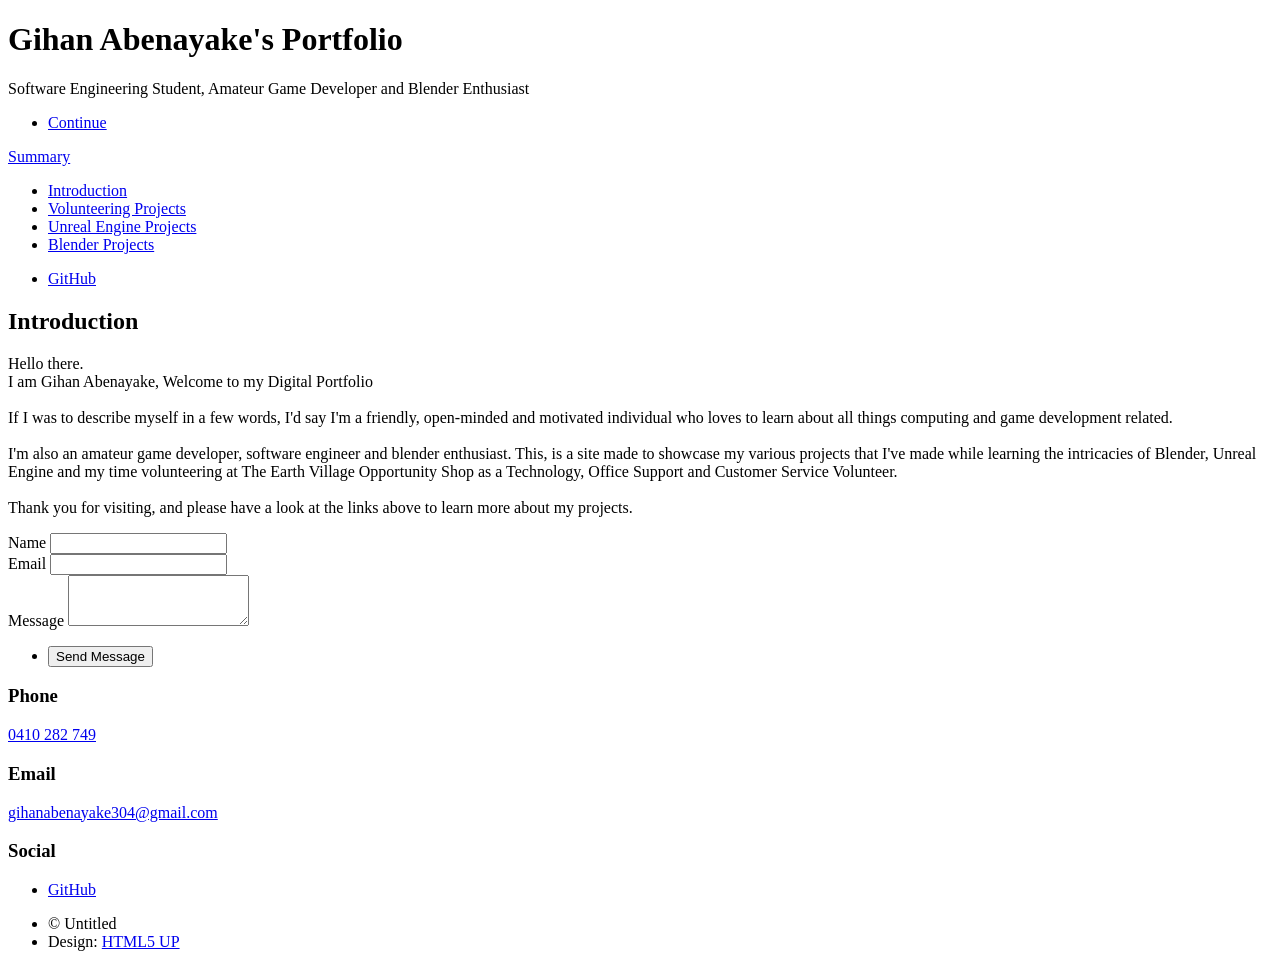
==== index.html @ 30b380fa "Initial Commit Initial Commit for Created Site" ====
<!DOCTYPE HTML>
<!--
	Massively by HTML5 UP
	html5up.net | @ajlkn
	Free for personal and commercial use under the CCA 3.0 license (html5up.net/license)
-->
<html>
	<head>
		<title>Gihan Abenayake Portfolio</title>
		<meta charset="utf-8" />
		<meta name="viewport" content="width=device-width, initial-scale=1, user-scalable=no" />
		<link rel="stylesheet" href="assets/css/main.css" />
		<noscript><link rel="stylesheet" href="assets/css/noscript.css" /></noscript>
	</head>
	<body class="is-preload">

		<!-- Wrapper -->
			<div id="wrapper" class="fade-in">

				<!-- Intro -->
					<div id="intro">
						<h1>Gihan Abenayake's Portfolio</h1>
						<p>Software Engineering Student, Amateur Game Developer and Blender Enthusiast</p>
						<ul class="actions">
							<li><a href="#header" class="button icon solid solo fa-arrow-down scrolly">Continue</a></li>
						</ul>
					</div>

				<!-- Header -->
					<header id="header">
						<a href="index.html" class="logo">Summary</a>
					</header>

				<!-- Nav -->
					<nav id="nav">
						<ul class="links">
							<li class="active"><a href="index.html">Introduction</a></li>
							<li><a href="./Subpages/VolunteeringProjects.html">Volunteering Projects</a></li>
							<li><a href="./Subpages/UnrealEngineProjects.html">Unreal Engine Projects</a></li>
							<li><a href="./Subpages/BlenderProjects.html">Blender Projects</a></li>
						</ul>
						<ul class="icons">
							<li><a href="#" class="icon brands fa-github"><span class="label">GitHub</span></a></li>
						</ul>
					</nav>

				<!-- Main -->
					<div id="main">

						<!-- Featured Post -->
						<article class="post featured">
							<header class="major">
								<h2>Introduction</h2>
								<p>Hello there. 
									<br />I am Gihan Abenayake, Welcome to my Digital Portfolio
									<br /> 
									<br /> If I was to describe myself in a few words, I'd say I'm a friendly, open-minded and motivated individual who loves to learn about all things computing and game development related.
									<br /> 
									<br />I'm also an amateur game developer, software engineer and blender enthusiast. This, is a site made to showcase my various projects that I've made while learning the intricacies of Blender, Unreal Engine and my time volunteering at The Earth Village Opportunity Shop as a Technology, Office Support and Customer Service Volunteer. 
									<br /> 
									<br />Thank you for visiting, and please have a look at the links above to learn more about my projects.</p>
							</article>

						<!-- Footer -->
							<footer>
							
							</footer>

					</div>

				<!-- Footer -->
					<footer id="footer">
						<section>
							<form method="post" action="#">
								<div class="fields">
									<div class="field">
										<label for="name">Name</label>
										<input type="text" name="name" id="name" />
									</div>
									<div class="field">
										<label for="email">Email</label>
										<input type="text" name="email" id="email" />
									</div>
									<div class="field">
										<label for="message">Message</label>
										<textarea name="message" id="message" rows="3"></textarea>
									</div>
								</div>
								<ul class="actions">
									<li><input type="submit" value="Send Message" /></li>
								</ul>
							</form>
						</section>
						<section class="split contact">
							<section>
								<h3>Phone</h3>
								<p><a href="#">0410 282 749</a></p>
							</section>
							<section>
								<h3>Email</h3>
								<p><a href="#">gihanabenayake304@gmail.com</a></p>
							</section>
							<section>
								<h3>Social</h3>
								<ul class="icons alt">
									<li><a href="#" class="icon brands alt fa-github"><span class="label">GitHub</span></a></li>
								</ul>
							</section>
						</section>
					</footer>

				<!-- Copyright -->
					<div id="copyright">
						<ul><li>&copy; Untitled</li><li>Design: <a href="https://html5up.net">HTML5 UP</a></li></ul>
					</div>

			</div>

		<!-- Scripts -->
			<script src="assets/js/jquery.min.js"></script>
			<script src="assets/js/jquery.scrollex.min.js"></script>
			<script src="assets/js/jquery.scrolly.min.js"></script>
			<script src="assets/js/browser.min.js"></script>
			<script src="assets/js/breakpoints.min.js"></script>
			<script src="assets/js/util.js"></script>
			<script src="assets/js/main.js"></script>

	</body>
</html>
---- assets/css/main.css ----
@import url(fontawesome-all.min.css);
@import url("https://fonts.googleapis.com/css?family=Merriweather:300,700,300italic,700italic|Source+Sans+Pro:900");

/*
	Massively by HTML5 UP
	html5up.net | @ajlkn
	Free for personal and commercial use under the CCA 3.0 license (html5up.net/license)
*/

html, body, div, span, applet, object,
iframe, h1, h2, h3, h4, h5, h6, p, blockquote,
pre, a, abbr, acronym, address, big, cite,
code, del, dfn, em, img, ins, kbd, q, s, samp,
small, strike, strong, sub, sup, tt, var, b,
u, i, center, dl, dt, dd, ol, ul, li, fieldset,
form, label, legend, table, caption, tbody,
tfoot, thead, tr, th, td, article, aside,
canvas, details, embed, figure, figcaption,
footer, header, hgroup, menu, nav, output, ruby,
section, summary, time, mark, audio, video {
	margin: 0;
	padding: 0;
	border: 0;
	font-size: 100%;
	font: inherit;
	vertical-align: baseline;}

article, aside, details, figcaption, figure,
footer, header, hgroup, menu, nav, section {
	display: block;}

body {
	line-height: 1;
}

ol, ul {
	list-style: none;
}

blockquote, q {
	quotes: none;
}

	blockquote:before, blockquote:after, q:before, q:after {
		content: '';
		content: none;
	}

table {
	border-collapse: collapse;
	border-spacing: 0;
}

body {
	-webkit-text-size-adjust: none;
}

mark {
	background-color: transparent;
	color: inherit;
}

input::-moz-focus-inner {
	border: 0;
	padding: 0;
}

input, select, textarea {
	-moz-appearance: none;
	-webkit-appearance: none;
	-ms-appearance: none;
	appearance: none;
}

/* Basic */

	@-ms-viewport {
		width: device-width;
	}

	body {
		-ms-overflow-style: scrollbar;
	}

	@media screen and (max-width: 480px) {

		html, body {
			min-width: 320px;
		}

	}

	html {
		box-sizing: border-box;
	}

	*, *:before, *:after {
		box-sizing: inherit;
	}

	body {
		background-color: #1e252d;
	}

		body.is-preload *, body.is-preload *:before, body.is-preload *:after {
			-moz-animation: none !important;
			-webkit-animation: none !important;
			-ms-animation: none !important;
			animation: none !important;
			-moz-transition: none !important;
			-webkit-transition: none !important;
			-ms-transition: none !important;
			transition: none !important;
		}

/* Type */

	html {
		font-size: 16pt;
	}

		@media screen and (max-width: 1680px) {

			html {
				font-size: 12pt;
			}

		}

		@media screen and (max-width: 1280px) {

			html {
				font-size: 11pt;
			}

		}

		@media screen and (max-width: 360px) {

			html {
				font-size: 10pt;
			}

		}

	body {
		color: #212931;
	}

	body, input, select, textarea {
		font-family: "Merriweather", Georgia, serif;
		font-weight: 300;
		font-size: 1rem;
		line-height: 2.375;
	}

	a {
		-moz-transition: color 0.2s ease-in-out, background-color 0.2s ease-in-out, border-color 0.2s ease-in-out, box-shadow 0.2s ease-in-out;
		-webkit-transition: color 0.2s ease-in-out, background-color 0.2s ease-in-out, border-color 0.2s ease-in-out, box-shadow 0.2s ease-in-out;
		-ms-transition: color 0.2s ease-in-out, background-color 0.2s ease-in-out, border-color 0.2s ease-in-out, box-shadow 0.2s ease-in-out;
		transition: color 0.2s ease-in-out, background-color 0.2s ease-in-out, border-color 0.2s ease-in-out, box-shadow 0.2s ease-in-out;
		border-bottom: dotted 1px;
		text-decoration: none;
	}

		a:hover {
			border-bottom-color: transparent;
		}

	strong, b {
		font-weight: 600;
	}

	em, i {
		font-style: italic;
	}

	p {
		text-align: justify;
		margin: 0 0 2rem 0;
	}

	h1, h2, h3, h4, h5, h6 {
		font-family: "Source Sans Pro", Helvetica, sans-serif;
		font-weight: 900;
		line-height: 1.5;
		letter-spacing: 0.075em;
		text-transform: uppercase;
		margin: 0 0 1rem 0;
	}

		h1 a, h2 a, h3 a, h4 a, h5 a, h6 a {
			border-bottom: 0;
			color: inherit;
			text-decoration: none;
		}

	h1 {
		font-size: 4rem;
		line-height: 1.1;
		margin: 0 0 2rem 0;
	}

	h2 {
		font-size: 1.75rem;
		line-height: 1.3;
		margin: 0 0 1.5rem 0;
	}

	h3 {
		font-size: 1.25rem;
		margin: 0 0 1.5rem 0;
	}

	h4 {
		font-size: 1rem;
	}

	h5 {
		font-size: 0.9rem;
	}

	h6 {
		font-size: 0.8rem;
	}

	sub {
		font-size: 0.8rem;
		position: relative;
		top: 0.5rem;
	}

	sup {
		font-size: 0.8rem;
		position: relative;
		top: -0.5rem;
	}

	blockquote {
		border-left: solid 4px;
		font-style: italic;
		margin: 0 0 2rem 0;
		padding: 0.5rem 0 0.5rem 2rem;
	}

	code {
		border: solid 2px;
		font-family: "Courier New", monospace;
		font-size: 0.9rem;
		margin: 0 0.25rem;
		padding: 0.25rem 0.65rem;
	}

	pre {
		-webkit-overflow-scrolling: touch;
		font-family: "Courier New", monospace;
		font-size: 0.9rem;
		margin: 0 0 2rem 0;
	}

		pre code {
			display: block;
			line-height: 1.75;
			padding: 1rem 1.5rem;
			overflow-x: auto;
		}

	hr {
		border: 0;
		border-bottom: solid 2px;
		margin: 3rem 0;
	}

		hr.major {
			margin: 5rem 0;
		}

	.align-left {
		text-align: left;
	}

	.align-center {
		text-align: center;
	}

	.align-right {
		text-align: right;
	}

	input, select, textarea {
		color: #212931;
	}

	a {
		color: #212931;
		border-bottom-color: rgba(33, 41, 49, 0.5);
	}

		a:hover {
			border-bottom-color: transparent;
			color: #18bfef !important;
		}

	strong, b {
		color: #212931;
	}

	h1, h2, h3, h4, h5, h6 {
		color: #212931;
	}

	blockquote {
		border-left-color: #eeeeee;
	}

	code {
		background: rgba(220, 220, 220, 0.25);
		border-color: #eeeeee;
	}

	hr {
		border-bottom-color: #eeeeee;
	}

/* Row */

	.row {
		display: flex;
		flex-wrap: wrap;
		box-sizing: border-box;
		align-items: stretch;
	}

		.row > * {
			box-sizing: border-box;
		}

		.row.gtr-uniform > * > :last-child {
			margin-bottom: 0;
		}

		.row.aln-left {
			justify-content: flex-start;
		}

		.row.aln-center {
			justify-content: center;
		}

		.row.aln-right {
			justify-content: flex-end;
		}

		.row.aln-top {
			align-items: flex-start;
		}

		.row.aln-middle {
			align-items: center;
		}

		.row.aln-bottom {
			align-items: flex-end;
		}

		.row > .imp {
			order: -1;
		}

		.row > .col-1 {
			width: 8.33333%;
		}

		.row > .off-1 {
			margin-left: 8.33333%;
		}

		.row > .col-2 {
			width: 16.66667%;
		}

		.row > .off-2 {
			margin-left: 16.66667%;
		}

		.row > .col-3 {
			width: 25%;
		}

		.row > .off-3 {
			margin-left: 25%;
		}

		.row > .col-4 {
			width: 33.33333%;
		}

		.row > .off-4 {
			margin-left: 33.33333%;
		}

		.row > .col-5 {
			width: 41.66667%;
		}

		.row > .off-5 {
			margin-left: 41.66667%;
		}

		.row > .col-6 {
			width: 50%;
		}

		.row > .off-6 {
			margin-left: 50%;
		}

		.row > .col-7 {
			width: 58.33333%;
		}

		.row > .off-7 {
			margin-left: 58.33333%;
		}

		.row > .col-8 {
			width: 66.66667%;
		}

		.row > .off-8 {
			margin-left: 66.66667%;
		}

		.row > .col-9 {
			width: 75%;
		}

		.row > .off-9 {
			margin-left: 75%;
		}

		.row > .col-10 {
			width: 83.33333%;
		}

		.row > .off-10 {
			margin-left: 83.33333%;
		}

		.row > .col-11 {
			width: 91.66667%;
		}

		.row > .off-11 {
			margin-left: 91.66667%;
		}

		.row > .col-12 {
			width: 100%;
		}

		.row > .off-12 {
			margin-left: 100%;
		}

		.row.gtr-0 {
			margin-top: 0;
			margin-left: 0rem;
		}

			.row.gtr-0 > * {
				padding: 0 0 0 0rem;
			}

			.row.gtr-0.gtr-uniform {
				margin-top: 0rem;
			}

				.row.gtr-0.gtr-uniform > * {
					padding-top: 0rem;
				}

		.row.gtr-25 {
			margin-top: 0;
			margin-left: -0.375rem;
		}

			.row.gtr-25 > * {
				padding: 0 0 0 0.375rem;
			}

			.row.gtr-25.gtr-uniform {
				margin-top: -0.375rem;
			}

				.row.gtr-25.gtr-uniform > * {
					padding-top: 0.375rem;
				}

		.row.gtr-50 {
			margin-top: 0;
			margin-left: -0.75rem;
		}

			.row.gtr-50 > * {
				padding: 0 0 0 0.75rem;
			}

			.row.gtr-50.gtr-uniform {
				margin-top: -0.75rem;
			}

				.row.gtr-50.gtr-uniform > * {
					padding-top: 0.75rem;
				}

		.row {
			margin-top: 0;
			margin-left: -1.5rem;
		}

			.row > * {
				padding: 0 0 0 1.5rem;
			}

			.row.gtr-uniform {
				margin-top: -1.5rem;
			}

				.row.gtr-uniform > * {
					padding-top: 1.5rem;
				}

		.row.gtr-150 {
			margin-top: 0;
			margin-left: -2.25rem;
		}

			.row.gtr-150 > * {
				padding: 0 0 0 2.25rem;
			}

			.row.gtr-150.gtr-uniform {
				margin-top: -2.25rem;
			}

				.row.gtr-150.gtr-uniform > * {
					padding-top: 2.25rem;
				}

		.row.gtr-200 {
			margin-top: 0;
			margin-left: -3rem;
		}

			.row.gtr-200 > * {
				padding: 0 0 0 3rem;
			}

			.row.gtr-200.gtr-uniform {
				margin-top: -3rem;
			}

				.row.gtr-200.gtr-uniform > * {
					padding-top: 3rem;
				}

		@media screen and (max-width: 1680px) {

			.row {
				display: flex;
				flex-wrap: wrap;
				box-sizing: border-box;
				align-items: stretch;
			}

				.row > * {
					box-sizing: border-box;
				}

				.row.gtr-uniform > * > :last-child {
					margin-bottom: 0;
				}

				.row.aln-left {
					justify-content: flex-start;
				}

				.row.aln-center {
					justify-content: center;
				}

				.row.aln-right {
					justify-content: flex-end;
				}

				.row.aln-top {
					align-items: flex-start;
				}

				.row.aln-middle {
					align-items: center;
				}

				.row.aln-bottom {
					align-items: flex-end;
				}

				.row > .imp-xlarge {
					order: -1;
				}

				.row > .col-1-xlarge {
					width: 8.33333%;
				}

				.row > .off-1-xlarge {
					margin-left: 8.33333%;
				}

				.row > .col-2-xlarge {
					width: 16.66667%;
				}

				.row > .off-2-xlarge {
					margin-left: 16.66667%;
				}

				.row > .col-3-xlarge {
					width: 25%;
				}

				.row > .off-3-xlarge {
					margin-left: 25%;
				}

				.row > .col-4-xlarge {
					width: 33.33333%;
				}

				.row > .off-4-xlarge {
					margin-left: 33.33333%;
				}

				.row > .col-5-xlarge {
					width: 41.66667%;
				}

				.row > .off-5-xlarge {
					margin-left: 41.66667%;
				}

				.row > .col-6-xlarge {
					width: 50%;
				}

				.row > .off-6-xlarge {
					margin-left: 50%;
				}

				.row > .col-7-xlarge {
					width: 58.33333%;
				}

				.row > .off-7-xlarge {
					margin-left: 58.33333%;
				}

				.row > .col-8-xlarge {
					width: 66.66667%;
				}

				.row > .off-8-xlarge {
					margin-left: 66.66667%;
				}

				.row > .col-9-xlarge {
					width: 75%;
				}

				.row > .off-9-xlarge {
					margin-left: 75%;
				}

				.row > .col-10-xlarge {
					width: 83.33333%;
				}

				.row > .off-10-xlarge {
					margin-left: 83.33333%;
				}

				.row > .col-11-xlarge {
					width: 91.66667%;
				}

				.row > .off-11-xlarge {
					margin-left: 91.66667%;
				}

				.row > .col-12-xlarge {
					width: 100%;
				}

				.row > .off-12-xlarge {
					margin-left: 100%;
				}

				.row.gtr-0 {
					margin-top: 0;
					margin-left: 0rem;
				}

					.row.gtr-0 > * {
						padding: 0 0 0 0rem;
					}

					.row.gtr-0.gtr-uniform {
						margin-top: 0rem;
					}

						.row.gtr-0.gtr-uniform > * {
							padding-top: 0rem;
						}

				.row.gtr-25 {
					margin-top: 0;
					margin-left: -0.375rem;
				}

					.row.gtr-25 > * {
						padding: 0 0 0 0.375rem;
					}

					.row.gtr-25.gtr-uniform {
						margin-top: -0.375rem;
					}

						.row.gtr-25.gtr-uniform > * {
							padding-top: 0.375rem;
						}

				.row.gtr-50 {
					margin-top: 0;
					margin-left: -0.75rem;
				}

					.row.gtr-50 > * {
						padding: 0 0 0 0.75rem;
					}

					.row.gtr-50.gtr-uniform {
						margin-top: -0.75rem;
					}

						.row.gtr-50.gtr-uniform > * {
							padding-top: 0.75rem;
						}

				.row {
					margin-top: 0;
					margin-left: -1.5rem;
				}

					.row > * {
						padding: 0 0 0 1.5rem;
					}

					.row.gtr-uniform {
						margin-top: -1.5rem;
					}

						.row.gtr-uniform > * {
							padding-top: 1.5rem;
						}

				.row.gtr-150 {
					margin-top: 0;
					margin-left: -2.25rem;
				}

					.row.gtr-150 > * {
						padding: 0 0 0 2.25rem;
					}

					.row.gtr-150.gtr-uniform {
						margin-top: -2.25rem;
					}

						.row.gtr-150.gtr-uniform > * {
							padding-top: 2.25rem;
						}

				.row.gtr-200 {
					margin-top: 0;
					margin-left: -3rem;
				}

					.row.gtr-200 > * {
						padding: 0 0 0 3rem;
					}

					.row.gtr-200.gtr-uniform {
						margin-top: -3rem;
					}

						.row.gtr-200.gtr-uniform > * {
							padding-top: 3rem;
						}

		}

		@media screen and (max-width: 1280px) {

			.row {
				display: flex;
				flex-wrap: wrap;
				box-sizing: border-box;
				align-items: stretch;
			}

				.row > * {
					box-sizing: border-box;
				}

				.row.gtr-uniform > * > :last-child {
					margin-bottom: 0;
				}

				.row.aln-left {
					justify-content: flex-start;
				}

				.row.aln-center {
					justify-content: center;
				}

				.row.aln-right {
					justify-content: flex-end;
				}

				.row.aln-top {
					align-items: flex-start;
				}

				.row.aln-middle {
					align-items: center;
				}

				.row.aln-bottom {
					align-items: flex-end;
				}

				.row > .imp-large {
					order: -1;
				}

				.row > .col-1-large {
					width: 8.33333%;
				}

				.row > .off-1-large {
					margin-left: 8.33333%;
				}

				.row > .col-2-large {
					width: 16.66667%;
				}

				.row > .off-2-large {
					margin-left: 16.66667%;
				}

				.row > .col-3-large {
					width: 25%;
				}

				.row > .off-3-large {
					margin-left: 25%;
				}

				.row > .col-4-large {
					width: 33.33333%;
				}

				.row > .off-4-large {
					margin-left: 33.33333%;
				}

				.row > .col-5-large {
					width: 41.66667%;
				}

				.row > .off-5-large {
					margin-left: 41.66667%;
				}

				.row > .col-6-large {
					width: 50%;
				}

				.row > .off-6-large {
					margin-left: 50%;
				}

				.row > .col-7-large {
					width: 58.33333%;
				}

				.row > .off-7-large {
					margin-left: 58.33333%;
				}

				.row > .col-8-large {
					width: 66.66667%;
				}

				.row > .off-8-large {
					margin-left: 66.66667%;
				}

				.row > .col-9-large {
					width: 75%;
				}

				.row > .off-9-large {
					margin-left: 75%;
				}

				.row > .col-10-large {
					width: 83.33333%;
				}

				.row > .off-10-large {
					margin-left: 83.33333%;
				}

				.row > .col-11-large {
					width: 91.66667%;
				}

				.row > .off-11-large {
					margin-left: 91.66667%;
				}

				.row > .col-12-large {
					width: 100%;
				}

				.row > .off-12-large {
					margin-left: 100%;
				}

				.row.gtr-0 {
					margin-top: 0;
					margin-left: 0rem;
				}

					.row.gtr-0 > * {
						padding: 0 0 0 0rem;
					}

					.row.gtr-0.gtr-uniform {
						margin-top: 0rem;
					}

						.row.gtr-0.gtr-uniform > * {
							padding-top: 0rem;
						}

				.row.gtr-25 {
					margin-top: 0;
					margin-left: -0.375rem;
				}

					.row.gtr-25 > * {
						padding: 0 0 0 0.375rem;
					}

					.row.gtr-25.gtr-uniform {
						margin-top: -0.375rem;
					}

						.row.gtr-25.gtr-uniform > * {
							padding-top: 0.375rem;
						}

				.row.gtr-50 {
					margin-top: 0;
					margin-left: -0.75rem;
				}

					.row.gtr-50 > * {
						padding: 0 0 0 0.75rem;
					}

					.row.gtr-50.gtr-uniform {
						margin-top: -0.75rem;
					}

						.row.gtr-50.gtr-uniform > * {
							padding-top: 0.75rem;
						}

				.row {
					margin-top: 0;
					margin-left: -1.5rem;
				}

					.row > * {
						padding: 0 0 0 1.5rem;
					}

					.row.gtr-uniform {
						margin-top: -1.5rem;
					}

						.row.gtr-uniform > * {
							padding-top: 1.5rem;
						}

				.row.gtr-150 {
					margin-top: 0;
					margin-left: -2.25rem;
				}

					.row.gtr-150 > * {
						padding: 0 0 0 2.25rem;
					}

					.row.gtr-150.gtr-uniform {
						margin-top: -2.25rem;
					}

						.row.gtr-150.gtr-uniform > * {
							padding-top: 2.25rem;
						}

				.row.gtr-200 {
					margin-top: 0;
					margin-left: -3rem;
				}

					.row.gtr-200 > * {
						padding: 0 0 0 3rem;
					}

					.row.gtr-200.gtr-uniform {
						margin-top: -3rem;
					}

						.row.gtr-200.gtr-uniform > * {
							padding-top: 3rem;
						}

		}

		@media screen and (max-width: 980px) {

			.row {
				display: flex;
				flex-wrap: wrap;
				box-sizing: border-box;
				align-items: stretch;
			}

				.row > * {
					box-sizing: border-box;
				}

				.row.gtr-uniform > * > :last-child {
					margin-bottom: 0;
				}

				.row.aln-left {
					justify-content: flex-start;
				}

				.row.aln-center {
					justify-content: center;
				}

				.row.aln-right {
					justify-content: flex-end;
				}

				.row.aln-top {
					align-items: flex-start;
				}

				.row.aln-middle {
					align-items: center;
				}

				.row.aln-bottom {
					align-items: flex-end;
				}

				.row > .imp-medium {
					order: -1;
				}

				.row > .col-1-medium {
					width: 8.33333%;
				}

				.row > .off-1-medium {
					margin-left: 8.33333%;
				}

				.row > .col-2-medium {
					width: 16.66667%;
				}

				.row > .off-2-medium {
					margin-left: 16.66667%;
				}

				.row > .col-3-medium {
					width: 25%;
				}

				.row > .off-3-medium {
					margin-left: 25%;
				}

				.row > .col-4-medium {
					width: 33.33333%;
				}

				.row > .off-4-medium {
					margin-left: 33.33333%;
				}

				.row > .col-5-medium {
					width: 41.66667%;
				}

				.row > .off-5-medium {
					margin-left: 41.66667%;
				}

				.row > .col-6-medium {
					width: 50%;
				}

				.row > .off-6-medium {
					margin-left: 50%;
				}

				.row > .col-7-medium {
					width: 58.33333%;
				}

				.row > .off-7-medium {
					margin-left: 58.33333%;
				}

				.row > .col-8-medium {
					width: 66.66667%;
				}

				.row > .off-8-medium {
					margin-left: 66.66667%;
				}

				.row > .col-9-medium {
					width: 75%;
				}

				.row > .off-9-medium {
					margin-left: 75%;
				}

				.row > .col-10-medium {
					width: 83.33333%;
				}

				.row > .off-10-medium {
					margin-left: 83.33333%;
				}

				.row > .col-11-medium {
					width: 91.66667%;
				}

				.row > .off-11-medium {
					margin-left: 91.66667%;
				}

				.row > .col-12-medium {
					width: 100%;
				}

				.row > .off-12-medium {
					margin-left: 100%;
				}

				.row.gtr-0 {
					margin-top: 0;
					margin-left: 0rem;
				}

					.row.gtr-0 > * {
						padding: 0 0 0 0rem;
					}

					.row.gtr-0.gtr-uniform {
						margin-top: 0rem;
					}

						.row.gtr-0.gtr-uniform > * {
							padding-top: 0rem;
						}

				.row.gtr-25 {
					margin-top: 0;
					margin-left: -0.375rem;
				}

					.row.gtr-25 > * {
						padding: 0 0 0 0.375rem;
					}

					.row.gtr-25.gtr-uniform {
						margin-top: -0.375rem;
					}

						.row.gtr-25.gtr-uniform > * {
							padding-top: 0.375rem;
						}

				.row.gtr-50 {
					margin-top: 0;
					margin-left: -0.75rem;
				}

					.row.gtr-50 > * {
						padding: 0 0 0 0.75rem;
					}

					.row.gtr-50.gtr-uniform {
						margin-top: -0.75rem;
					}

						.row.gtr-50.gtr-uniform > * {
							padding-top: 0.75rem;
						}

				.row {
					margin-top: 0;
					margin-left: -1.5rem;
				}

					.row > * {
						padding: 0 0 0 1.5rem;
					}

					.row.gtr-uniform {
						margin-top: -1.5rem;
					}

						.row.gtr-uniform > * {
							padding-top: 1.5rem;
						}

				.row.gtr-150 {
					margin-top: 0;
					margin-left: -2.25rem;
				}

					.row.gtr-150 > * {
						padding: 0 0 0 2.25rem;
					}

					.row.gtr-150.gtr-uniform {
						margin-top: -2.25rem;
					}

						.row.gtr-150.gtr-uniform > * {
							padding-top: 2.25rem;
						}

				.row.gtr-200 {
					margin-top: 0;
					margin-left: -3rem;
				}

					.row.gtr-200 > * {
						padding: 0 0 0 3rem;
					}

					.row.gtr-200.gtr-uniform {
						margin-top: -3rem;
					}

						.row.gtr-200.gtr-uniform > * {
							padding-top: 3rem;
						}

		}

		@media screen and (max-width: 736px) {

			.row {
				display: flex;
				flex-wrap: wrap;
				box-sizing: border-box;
				align-items: stretch;
			}

				.row > * {
					box-sizing: border-box;
				}

				.row.gtr-uniform > * > :last-child {
					margin-bottom: 0;
				}

				.row.aln-left {
					justify-content: flex-start;
				}

				.row.aln-center {
					justify-content: center;
				}

				.row.aln-right {
					justify-content: flex-end;
				}

				.row.aln-top {
					align-items: flex-start;
				}

				.row.aln-middle {
					align-items: center;
				}

				.row.aln-bottom {
					align-items: flex-end;
				}

				.row > .imp-small {
					order: -1;
				}

				.row > .col-1-small {
					width: 8.33333%;
				}

				.row > .off-1-small {
					margin-left: 8.33333%;
				}

				.row > .col-2-small {
					width: 16.66667%;
				}

				.row > .off-2-small {
					margin-left: 16.66667%;
				}

				.row > .col-3-small {
					width: 25%;
				}

				.row > .off-3-small {
					margin-left: 25%;
				}

				.row > .col-4-small {
					width: 33.33333%;
				}

				.row > .off-4-small {
					margin-left: 33.33333%;
				}

				.row > .col-5-small {
					width: 41.66667%;
				}

				.row > .off-5-small {
					margin-left: 41.66667%;
				}

				.row > .col-6-small {
					width: 50%;
				}

				.row > .off-6-small {
					margin-left: 50%;
				}

				.row > .col-7-small {
					width: 58.33333%;
				}

				.row > .off-7-small {
					margin-left: 58.33333%;
				}

				.row > .col-8-small {
					width: 66.66667%;
				}

				.row > .off-8-small {
					margin-left: 66.66667%;
				}

				.row > .col-9-small {
					width: 75%;
				}

				.row > .off-9-small {
					margin-left: 75%;
				}

				.row > .col-10-small {
					width: 83.33333%;
				}

				.row > .off-10-small {
					margin-left: 83.33333%;
				}

				.row > .col-11-small {
					width: 91.66667%;
				}

				.row > .off-11-small {
					margin-left: 91.66667%;
				}

				.row > .col-12-small {
					width: 100%;
				}

				.row > .off-12-small {
					margin-left: 100%;
				}

				.row.gtr-0 {
					margin-top: 0;
					margin-left: 0rem;
				}

					.row.gtr-0 > * {
						padding: 0 0 0 0rem;
					}

					.row.gtr-0.gtr-uniform {
						margin-top: 0rem;
					}

						.row.gtr-0.gtr-uniform > * {
							padding-top: 0rem;
						}

				.row.gtr-25 {
					margin-top: 0;
					margin-left: -0.375rem;
				}

					.row.gtr-25 > * {
						padding: 0 0 0 0.375rem;
					}

					.row.gtr-25.gtr-uniform {
						margin-top: -0.375rem;
					}

						.row.gtr-25.gtr-uniform > * {
							padding-top: 0.375rem;
						}

				.row.gtr-50 {
					margin-top: 0;
					margin-left: -0.75rem;
				}

					.row.gtr-50 > * {
						padding: 0 0 0 0.75rem;
					}

					.row.gtr-50.gtr-uniform {
						margin-top: -0.75rem;
					}

						.row.gtr-50.gtr-uniform > * {
							padding-top: 0.75rem;
						}

				.row {
					margin-top: 0;
					margin-left: -1.5rem;
				}

					.row > * {
						padding: 0 0 0 1.5rem;
					}

					.row.gtr-uniform {
						margin-top: -1.5rem;
					}

						.row.gtr-uniform > * {
							padding-top: 1.5rem;
						}

				.row.gtr-150 {
					margin-top: 0;
					margin-left: -2.25rem;
				}

					.row.gtr-150 > * {
						padding: 0 0 0 2.25rem;
					}

					.row.gtr-150.gtr-uniform {
						margin-top: -2.25rem;
					}

						.row.gtr-150.gtr-uniform > * {
							padding-top: 2.25rem;
						}

				.row.gtr-200 {
					margin-top: 0;
					margin-left: -3rem;
				}

					.row.gtr-200 > * {
						padding: 0 0 0 3rem;
					}

					.row.gtr-200.gtr-uniform {
						margin-top: -3rem;
					}

						.row.gtr-200.gtr-uniform > * {
							padding-top: 3rem;
						}

		}

		@media screen and (max-width: 480px) {

			.row {
				display: flex;
				flex-wrap: wrap;
				box-sizing: border-box;
				align-items: stretch;
			}

				.row > * {
					box-sizing: border-box;
				}

				.row.gtr-uniform > * > :last-child {
					margin-bottom: 0;
				}

				.row.aln-left {
					justify-content: flex-start;
				}

				.row.aln-center {
					justify-content: center;
				}

				.row.aln-right {
					justify-content: flex-end;
				}

				.row.aln-top {
					align-items: flex-start;
				}

				.row.aln-middle {
					align-items: center;
				}

				.row.aln-bottom {
					align-items: flex-end;
				}

				.row > .imp-xsmall {
					order: -1;
				}

				.row > .col-1-xsmall {
					width: 8.33333%;
				}

				.row > .off-1-xsmall {
					margin-left: 8.33333%;
				}

				.row > .col-2-xsmall {
					width: 16.66667%;
				}

				.row > .off-2-xsmall {
					margin-left: 16.66667%;
				}

				.row > .col-3-xsmall {
					width: 25%;
				}

				.row > .off-3-xsmall {
					margin-left: 25%;
				}

				.row > .col-4-xsmall {
					width: 33.33333%;
				}

				.row > .off-4-xsmall {
					margin-left: 33.33333%;
				}

				.row > .col-5-xsmall {
					width: 41.66667%;
				}

				.row > .off-5-xsmall {
					margin-left: 41.66667%;
				}

				.row > .col-6-xsmall {
					width: 50%;
				}

				.row > .off-6-xsmall {
					margin-left: 50%;
				}

				.row > .col-7-xsmall {
					width: 58.33333%;
				}

				.row > .off-7-xsmall {
					margin-left: 58.33333%;
				}

				.row > .col-8-xsmall {
					width: 66.66667%;
				}

				.row > .off-8-xsmall {
					margin-left: 66.66667%;
				}

				.row > .col-9-xsmall {
					width: 75%;
				}

				.row > .off-9-xsmall {
					margin-left: 75%;
				}

				.row > .col-10-xsmall {
					width: 83.33333%;
				}

				.row > .off-10-xsmall {
					margin-left: 83.33333%;
				}

				.row > .col-11-xsmall {
					width: 91.66667%;
				}

				.row > .off-11-xsmall {
					margin-left: 91.66667%;
				}

				.row > .col-12-xsmall {
					width: 100%;
				}

				.row > .off-12-xsmall {
					margin-left: 100%;
				}

				.row.gtr-0 {
					margin-top: 0;
					margin-left: 0rem;
				}

					.row.gtr-0 > * {
						padding: 0 0 0 0rem;
					}

					.row.gtr-0.gtr-uniform {
						margin-top: 0rem;
					}

						.row.gtr-0.gtr-uniform > * {
							padding-top: 0rem;
						}

				.row.gtr-25 {
					margin-top: 0;
					margin-left: -0.375rem;
				}

					.row.gtr-25 > * {
						padding: 0 0 0 0.375rem;
					}

					.row.gtr-25.gtr-uniform {
						margin-top: -0.375rem;
					}

						.row.gtr-25.gtr-uniform > * {
							padding-top: 0.375rem;
						}

				.row.gtr-50 {
					margin-top: 0;
					margin-left: -0.75rem;
				}

					.row.gtr-50 > * {
						padding: 0 0 0 0.75rem;
					}

					.row.gtr-50.gtr-uniform {
						margin-top: -0.75rem;
					}

						.row.gtr-50.gtr-uniform > * {
							padding-top: 0.75rem;
						}

				.row {
					margin-top: 0;
					margin-left: -1.5rem;
				}

					.row > * {
						padding: 0 0 0 1.5rem;
					}

					.row.gtr-uniform {
						margin-top: -1.5rem;
					}

						.row.gtr-uniform > * {
							padding-top: 1.5rem;
						}

				.row.gtr-150 {
					margin-top: 0;
					margin-left: -2.25rem;
				}

					.row.gtr-150 > * {
						padding: 0 0 0 2.25rem;
					}

					.row.gtr-150.gtr-uniform {
						margin-top: -2.25rem;
					}

						.row.gtr-150.gtr-uniform > * {
							padding-top: 2.25rem;
						}

				.row.gtr-200 {
					margin-top: 0;
					margin-left: -3rem;
				}

					.row.gtr-200 > * {
						padding: 0 0 0 3rem;
					}

					.row.gtr-200.gtr-uniform {
						margin-top: -3rem;
					}

						.row.gtr-200.gtr-uniform > * {
							padding-top: 3rem;
						}

		}

		@media screen and (max-width: 360px) {

			.row {
				display: flex;
				flex-wrap: wrap;
				box-sizing: border-box;
				align-items: stretch;
			}

				.row > * {
					box-sizing: border-box;
				}

				.row.gtr-uniform > * > :last-child {
					margin-bottom: 0;
				}

				.row.aln-left {
					justify-content: flex-start;
				}

				.row.aln-center {
					justify-content: center;
				}

				.row.aln-right {
					justify-content: flex-end;
				}

				.row.aln-top {
					align-items: flex-start;
				}

				.row.aln-middle {
					align-items: center;
				}

				.row.aln-bottom {
					align-items: flex-end;
				}

				.row > .imp-xxsmall {
					order: -1;
				}

				.row > .col-1-xxsmall {
					width: 8.33333%;
				}

				.row > .off-1-xxsmall {
					margin-left: 8.33333%;
				}

				.row > .col-2-xxsmall {
					width: 16.66667%;
				}

				.row > .off-2-xxsmall {
					margin-left: 16.66667%;
				}

				.row > .col-3-xxsmall {
					width: 25%;
				}

				.row > .off-3-xxsmall {
					margin-left: 25%;
				}

				.row > .col-4-xxsmall {
					width: 33.33333%;
				}

				.row > .off-4-xxsmall {
					margin-left: 33.33333%;
				}

				.row > .col-5-xxsmall {
					width: 41.66667%;
				}

				.row > .off-5-xxsmall {
					margin-left: 41.66667%;
				}

				.row > .col-6-xxsmall {
					width: 50%;
				}

				.row > .off-6-xxsmall {
					margin-left: 50%;
				}

				.row > .col-7-xxsmall {
					width: 58.33333%;
				}

				.row > .off-7-xxsmall {
					margin-left: 58.33333%;
				}

				.row > .col-8-xxsmall {
					width: 66.66667%;
				}

				.row > .off-8-xxsmall {
					margin-left: 66.66667%;
				}

				.row > .col-9-xxsmall {
					width: 75%;
				}

				.row > .off-9-xxsmall {
					margin-left: 75%;
				}

				.row > .col-10-xxsmall {
					width: 83.33333%;
				}

				.row > .off-10-xxsmall {
					margin-left: 83.33333%;
				}

				.row > .col-11-xxsmall {
					width: 91.66667%;
				}

				.row > .off-11-xxsmall {
					margin-left: 91.66667%;
				}

				.row > .col-12-xxsmall {
					width: 100%;
				}

				.row > .off-12-xxsmall {
					margin-left: 100%;
				}

				.row.gtr-0 {
					margin-top: 0;
					margin-left: 0rem;
				}

					.row.gtr-0 > * {
						padding: 0 0 0 0rem;
					}

					.row.gtr-0.gtr-uniform {
						margin-top: 0rem;
					}

						.row.gtr-0.gtr-uniform > * {
							padding-top: 0rem;
						}

				.row.gtr-25 {
					margin-top: 0;
					margin-left: -0.375rem;
				}

					.row.gtr-25 > * {
						padding: 0 0 0 0.375rem;
					}

					.row.gtr-25.gtr-uniform {
						margin-top: -0.375rem;
					}

						.row.gtr-25.gtr-uniform > * {
							padding-top: 0.375rem;
						}

				.row.gtr-50 {
					margin-top: 0;
					margin-left: -0.75rem;
				}

					.row.gtr-50 > * {
						padding: 0 0 0 0.75rem;
					}

					.row.gtr-50.gtr-uniform {
						margin-top: -0.75rem;
					}

						.row.gtr-50.gtr-uniform > * {
							padding-top: 0.75rem;
						}

				.row {
					margin-top: 0;
					margin-left: -1.5rem;
				}

					.row > * {
						padding: 0 0 0 1.5rem;
					}

					.row.gtr-uniform {
						margin-top: -1.5rem;
					}

						.row.gtr-uniform > * {
							padding-top: 1.5rem;
						}

				.row.gtr-150 {
					margin-top: 0;
					margin-left: -2.25rem;
				}

					.row.gtr-150 > * {
						padding: 0 0 0 2.25rem;
					}

					.row.gtr-150.gtr-uniform {
						margin-top: -2.25rem;
					}

						.row.gtr-150.gtr-uniform > * {
							padding-top: 2.25rem;
						}

				.row.gtr-200 {
					margin-top: 0;
					margin-left: -3rem;
				}

					.row.gtr-200 > * {
						padding: 0 0 0 3rem;
					}

					.row.gtr-200.gtr-uniform {
						margin-top: -3rem;
					}

						.row.gtr-200.gtr-uniform > * {
							padding-top: 3rem;
						}

		}

/* Box */

	.box {
		border: solid 2px;
		margin-bottom: 2rem;
		padding: 1.5rem;
	}

		.box > :last-child,
		.box > :last-child > :last-child,
		.box > :last-child > :last-child > :last-child {
			margin-bottom: 0;
		}

		.box.alt {
			border: 0;
			border-radius: 0;
			padding: 0;
		}

	.box {
		border-color: #eeeeee;
	}

/* Button */

	input[type="submit"],
	input[type="reset"],
	input[type="button"],
	button,
	.button {
		-moz-appearance: none;
		-webkit-appearance: none;
		-ms-appearance: none;
		appearance: none;
		-moz-transition: background-color 0.2s ease-in-out, box-shadow 0.2s ease-in-out, color 0.2s ease-in-out;
		-webkit-transition: background-color 0.2s ease-in-out, box-shadow 0.2s ease-in-out, color 0.2s ease-in-out;
		-ms-transition: background-color 0.2s ease-in-out, box-shadow 0.2s ease-in-out, color 0.2s ease-in-out;
		transition: background-color 0.2s ease-in-out, box-shadow 0.2s ease-in-out, color 0.2s ease-in-out;
		border: 0;
		border-radius: 0;
		cursor: pointer;
		display: inline-block;
		font-family: "Source Sans Pro", Helvetica, sans-serif;
		font-size: 0.8rem;
		font-weight: 900;
		letter-spacing: 0.075em;
		height: 3rem;
		line-height: 3rem;
		padding: 0 2rem;
		text-align: center;
		text-decoration: none;
		text-transform: uppercase;
		white-space: nowrap;
	}

		input[type="submit"].icon:before,
		input[type="reset"].icon:before,
		input[type="button"].icon:before,
		button.icon:before,
		.button.icon:before {
			margin-right: 0.5rem;
		}

		input[type="submit"].icon.solo,
		input[type="reset"].icon.solo,
		input[type="button"].icon.solo,
		button.icon.solo,
		.button.icon.solo {
			position: relative;
			width: 4rem;
			height: 4rem;
			line-height: 4rem;
			border-radius: 4rem;
			text-indent: 4rem;
			overflow: hidden;
			padding: 0;
			white-space: nowrap;
		}

			input[type="submit"].icon.solo:before,
			input[type="reset"].icon.solo:before,
			input[type="button"].icon.solo:before,
			button.icon.solo:before,
			.button.icon.solo:before {
				position: absolute;
				display: block;
				top: 0;
				left: 0;
				width: inherit;
				height: inherit;
				line-height: inherit;
				font-size: 1.25rem;
				margin-right: 0;
				text-align: center;
				text-indent: 0;
			}

		input[type="submit"].fit,
		input[type="reset"].fit,
		input[type="button"].fit,
		button.fit,
		.button.fit {
			width: 100%;
		}

		input[type="submit"].small,
		input[type="reset"].small,
		input[type="button"].small,
		button.small,
		.button.small {
			font-size: 0.7rem;
			height: 2.5rem;
			line-height: 2.5rem;
			padding: 0 1.5rem;
		}

		input[type="submit"].large,
		input[type="reset"].large,
		input[type="button"].large,
		button.large,
		.button.large {
			font-size: 0.9rem;
			height: 3.5rem;
			line-height: 3.5rem;
			padding: 0 2.75rem;
		}

		@media screen and (max-width: 980px) {

			input[type="submit"],
			input[type="reset"],
			input[type="button"],
			button,
			.button {
				font-size: 0.9rem;
				height: 3.25rem;
				line-height: 3.25rem;
			}

				input[type="submit"].large,
				input[type="reset"].large,
				input[type="button"].large,
				button.large,
				.button.large {
					font-size: 1rem;
					height: 3.75rem;
					line-height: 3.75rem;
				}

		}

		input[type="submit"].disabled, input[type="submit"]:disabled,
		input[type="reset"].disabled,
		input[type="reset"]:disabled,
		input[type="button"].disabled,
		input[type="button"]:disabled,
		button.disabled,
		button:disabled,
		.button.disabled,
		.button:disabled {
			pointer-events: none;
			opacity: 0.25;
		}

	input[type="submit"],
	input[type="reset"],
	input[type="button"],
	button,
	.button {
		background-color: transparent;
		box-shadow: inset 0 0 0 2px #212931;
		color: #212931 !important;
	}

		input[type="submit"]:hover,
		input[type="reset"]:hover,
		input[type="button"]:hover,
		button:hover,
		.button:hover {
			box-shadow: inset 0 0 0 2px #18bfef;
			color: #18bfef !important;
		}

		input[type="submit"].primary,
		input[type="reset"].primary,
		input[type="button"].primary,
		button.primary,
		.button.primary {
			background-color: #212931;
			box-shadow: none;
			color: #ffffff !important;
		}

			input[type="submit"].primary:hover,
			input[type="reset"].primary:hover,
			input[type="button"].primary:hover,
			button.primary:hover,
			.button.primary:hover {
				background-color: #18bfef;
			}

/* Form */

	form {
		margin: 0 0 2rem 0;
	}

		form > :last-child {
			margin-bottom: 0;
		}

		form > .fields {
			display: -moz-flex;
			display: -webkit-flex;
			display: -ms-flex;
			display: flex;
			-moz-flex-wrap: wrap;
			-webkit-flex-wrap: wrap;
			-ms-flex-wrap: wrap;
			flex-wrap: wrap;
			width: calc(100% + 3rem);
			margin: -1.5rem 0 2rem -1.5rem;
		}

			form > .fields > .field {
				-moz-flex-grow: 0;
				-webkit-flex-grow: 0;
				-ms-flex-grow: 0;
				flex-grow: 0;
				-moz-flex-shrink: 0;
				-webkit-flex-shrink: 0;
				-ms-flex-shrink: 0;
				flex-shrink: 0;
				padding: 1.5rem 0 0 1.5rem;
				width: calc(100% - 1.5rem);
			}

				form > .fields > .field.half {
					width: calc(50% - 0.75rem);
				}

				form > .fields > .field.third {
					width: calc(100%/3 - 0.5rem);
				}

				form > .fields > .field.quarter {
					width: calc(25% - 0.375rem);
				}

		@media screen and (max-width: 480px) {

			form > .fields {
				width: calc(100% + 3rem);
				margin: -1.5rem 0 2rem -1.5rem;
			}

				form > .fields > .field {
					padding: 1.5rem 0 0 1.5rem;
					width: calc(100% - 1.5rem);
				}

					form > .fields > .field.half {
						width: calc(100% - 1.5rem);
					}

					form > .fields > .field.third {
						width: calc(100% - 1.5rem);
					}

					form > .fields > .field.quarter {
						width: calc(100% - 1.5rem);
					}

		}

	label {
		display: block;
		font-family: "Source Sans Pro", Helvetica, sans-serif;
		font-weight: 900;
		line-height: 1.5;
		letter-spacing: 0.075em;
		font-size: 0.8rem;
		text-transform: uppercase;
		margin: 0 0 0.75rem 0;
	}

		@media screen and (max-width: 980px) {

			label {
				font-size: 0.9rem;
			}

		}

	input[type="text"],
	input[type="password"],
	input[type="email"],
	select,
	textarea {
		-moz-appearance: none;
		-webkit-appearance: none;
		-ms-appearance: none;
		appearance: none;
		background: transparent;
		border-radius: 0;
		border: solid 2px;
		color: inherit;
		display: block;
		outline: 0;
		padding: 0 1rem;
		text-decoration: none;
		width: 100%;
	}

		input[type="text"]:invalid,
		input[type="password"]:invalid,
		input[type="email"]:invalid,
		select:invalid,
		textarea:invalid {
			box-shadow: none;
		}

	select {
		background-size: 1.25rem;
		background-repeat: no-repeat;
		background-position: calc(100% - 1rem) center;
		height: 3rem;
		padding-right: 3rem;
		text-overflow: ellipsis;
	}

		select:focus::-ms-value {
			background-color: transparent;
		}

		select::-ms-expand {
			display: none;
		}

	input[type="text"],
	input[type="password"],
	input[type="email"],
	select {
		height: 3rem;
	}

	textarea {
		padding: 0.75rem 1rem;
	}

	input[type="checkbox"],
	input[type="radio"] {
		-moz-appearance: none;
		-webkit-appearance: none;
		-ms-appearance: none;
		appearance: none;
		display: block;
		float: left;
		margin-right: -2rem;
		opacity: 0;
		width: 1rem;
		z-index: -1;
	}

		input[type="checkbox"] + label,
		input[type="radio"] + label {
			text-decoration: none;
			cursor: pointer;
			display: inline-block;
			font-size: 1rem;
			letter-spacing: 0;
			font-family: "Merriweather", Georgia, serif;
			text-transform: none;
			font-weight: 300;
			padding-left: 2.8rem;
			padding-right: 1rem;
			position: relative;
		}

			input[type="checkbox"] + label:before,
			input[type="radio"] + label:before {
				-moz-osx-font-smoothing: grayscale;
				-webkit-font-smoothing: antialiased;
				display: inline-block;
				font-style: normal;
				font-variant: normal;
				text-rendering: auto;
				line-height: 1;
				text-transform: none !important;
				font-family: 'Font Awesome 5 Free';
				font-weight: 900;
			}

			input[type="checkbox"] + label:before,
			input[type="radio"] + label:before {
				border-radius: 0;
				border: solid 2px;
				content: '';
				display: inline-block;
				font-size: 0.8rem;
				height: 1.8rem;
				left: 0;
				line-height: 1.65rem;
				position: absolute;
				text-align: center;
				top: -0.125rem;
				width: 1.8rem;
			}

		input[type="checkbox"]:checked + label:before,
		input[type="radio"]:checked + label:before {
			content: '\f00c';
		}

	input[type="checkbox"] + label:before {
		border-radius: 0;
	}

	input[type="radio"] + label:before {
		border-radius: 100%;
	}

	::-webkit-input-placeholder {
		opacity: 1.0;
	}

	:-moz-placeholder {
		opacity: 1.0;
	}

	::-moz-placeholder {
		opacity: 1.0;
	}

	:-ms-input-placeholder {
		opacity: 1.0;
	}

	label {
		color: #212931;
	}

	input[type="text"],
	input[type="password"],
	input[type="email"],
	select,
	textarea {
		border-color: #eeeeee;
	}

		input[type="text"]:focus,
		input[type="password"]:focus,
		input[type="email"]:focus,
		select:focus,
		textarea:focus {
			border-color: #18bfef;
		}

	select {
		background-image: url("data:image/svg+xml;charset=utf8,%3Csvg xmlns='http://www.w3.org/2000/svg' width='40' height='40' preserveAspectRatio='none' viewBox='0 0 40 40'%3E%3Cpath d='M9.4,12.3l10.4,10.4l10.4-10.4c0.2-0.2,0.5-0.4,0.9-0.4c0.3,0,0.6,0.1,0.9,0.4l3.3,3.3c0.2,0.2,0.4,0.5,0.4,0.9 c0,0.4-0.1,0.6-0.4,0.9L20.7,31.9c-0.2,0.2-0.5,0.4-0.9,0.4c-0.3,0-0.6-0.1-0.9-0.4L4.3,17.3c-0.2-0.2-0.4-0.5-0.4-0.9 c0-0.4,0.1-0.6,0.4-0.9l3.3-3.3c0.2-0.2,0.5-0.4,0.9-0.4S9.1,12.1,9.4,12.3z' fill='%23eeeeee' /%3E%3C/svg%3E");
	}

		select option {
			background-color: #ffffff;
			color: #212931;
		}

	.select-wrapper:before {
		color: #eeeeee;
	}

	input[type="checkbox"] + label,
	input[type="radio"] + label {
		color: #212931;
	}

		input[type="checkbox"] + label:before,
		input[type="radio"] + label:before {
			border-color: #eeeeee;
		}

	input[type="checkbox"]:checked + label:before,
	input[type="radio"]:checked + label:before {
		background-color: #212931;
		border-color: #212931;
		color: #ffffff;
	}

	input[type="checkbox"]:focus + label:before,
	input[type="radio"]:focus + label:before {
		border-color: #18bfef;
	}

	::-webkit-input-placeholder {
		color: #909498 !important;
	}

	:-moz-placeholder {
		color: #909498 !important;
	}

	::-moz-placeholder {
		color: #909498 !important;
	}

	:-ms-input-placeholder {
		color: #909498 !important;
	}

	.formerize-placeholder {
		color: #909498 !important;
	}

/* Icon */

	.icon {
		text-decoration: none;
		border-bottom: none;
		position: relative;
	}

		.icon:before {
			-moz-osx-font-smoothing: grayscale;
			-webkit-font-smoothing: antialiased;
			display: inline-block;
			font-style: normal;
			font-variant: normal;
			text-rendering: auto;
			line-height: 1;
			text-transform: none !important;
			font-family: 'Font Awesome 5 Free';
			font-weight: 400;
		}

		.icon > .label {
			display: none;
		}

		.icon:before {
			line-height: inherit;
		}

		.icon.solid:before {
			font-weight: 900;
		}

		.icon.brands:before {
			font-family: 'Font Awesome 5 Brands';
		}

/* Image */

	.image {
		border: 0;
		display: inline-block;
		position: relative;
	}

		.image img {
			display: block;
		}

		.image.left, .image.right {
			max-width: 40%;
		}

			.image.left img, .image.right img {
				width: 100%;
			}

		.image.left {
			float: left;
			margin: 0 2rem 2rem 0;
			top: 0.75rem;
		}

		.image.right {
			float: right;
			margin: 0 0 2rem 2rem;
			top: 0.75rem;
		}

		.image.fit {
			display: block;
			margin: 2.5rem 0;
			width: 100%;
		}

			.image.fit:first-child {
				margin-top: 0;
			}

			.image.fit img {
				width: 100%;
			}

		.image.main {
			display: block;
			margin: 4rem 0;
			width: 100%;
		}

			.image.main:first-child {
				margin-top: 0;
			}

			.image.main img {
				width: 100%;
			}

		@media screen and (max-width: 736px) {

			.image.fit {
				margin: 2rem 0;
			}

			.image.main {
				margin: 2rem 0;
			}

		}

	a.image {
		overflow: hidden;
	}

		a.image img {
			-moz-transition: -moz-transform 0.2s ease-out;
			-webkit-transition: -webkit-transform 0.2s ease-out;
			-ms-transition: -ms-transform 0.2s ease-out;
			transition: transform 0.2s ease-out;
		}

		a.image:hover img {
			-moz-transform: scale(1.05);
			-webkit-transform: scale(1.05);
			-ms-transform: scale(1.05);
			transform: scale(1.05);
		}

/* Actions */

	ul.actions {
		display: -moz-flex;
		display: -webkit-flex;
		display: -ms-flex;
		display: flex;
		cursor: default;
		list-style: none;
		margin-left: -1rem;
		padding-left: 0;
	}

		ul.actions li {
			padding: 0 0 0 1rem;
			vertical-align: middle;
		}

		ul.actions.special {
			-moz-justify-content: center;
			-webkit-justify-content: center;
			-ms-justify-content: center;
			justify-content: center;
			width: 100%;
			margin-left: 0;
		}

			ul.actions.special li:first-child {
				padding-left: 0;
			}

		ul.actions.stacked {
			-moz-flex-direction: column;
			-webkit-flex-direction: column;
			-ms-flex-direction: column;
			flex-direction: column;
			margin-left: 0;
		}

			ul.actions.stacked li {
				padding: 1.3rem 0 0 0;
			}

				ul.actions.stacked li:first-child {
					padding-top: 0;
				}

		ul.actions.fit {
			width: calc(100% + 1rem);
		}

			ul.actions.fit li {
				-moz-flex-grow: 1;
				-webkit-flex-grow: 1;
				-ms-flex-grow: 1;
				flex-grow: 1;
				-moz-flex-shrink: 1;
				-webkit-flex-shrink: 1;
				-ms-flex-shrink: 1;
				flex-shrink: 1;
				width: 100%;
			}

				ul.actions.fit li > * {
					width: 100%;
				}

			ul.actions.fit.stacked {
				width: 100%;
			}

		@media screen and (max-width: 480px) {

			ul.actions:not(.fixed) {
				-moz-flex-direction: column;
				-webkit-flex-direction: column;
				-ms-flex-direction: column;
				flex-direction: column;
				margin-left: 0;
				width: 100% !important;
			}

				ul.actions:not(.fixed) li {
					-moz-flex-grow: 1;
					-webkit-flex-grow: 1;
					-ms-flex-grow: 1;
					flex-grow: 1;
					-moz-flex-shrink: 1;
					-webkit-flex-shrink: 1;
					-ms-flex-shrink: 1;
					flex-shrink: 1;
					padding: 1rem 0 0 0;
					text-align: center;
					width: 100%;
				}

					ul.actions:not(.fixed) li > * {
						width: 100%;
					}

					ul.actions:not(.fixed) li:first-child {
						padding-top: 0;
					}

					ul.actions:not(.fixed) li input[type="submit"],
					ul.actions:not(.fixed) li input[type="reset"],
					ul.actions:not(.fixed) li input[type="button"],
					ul.actions:not(.fixed) li button,
					ul.actions:not(.fixed) li .button {
						width: 100%;
					}

						ul.actions:not(.fixed) li input[type="submit"].icon:before,
						ul.actions:not(.fixed) li input[type="reset"].icon:before,
						ul.actions:not(.fixed) li input[type="button"].icon:before,
						ul.actions:not(.fixed) li button.icon:before,
						ul.actions:not(.fixed) li .button.icon:before {
							margin-left: -0.5rem;
						}

		}

/* Icons */

	ul.icons {
		cursor: default;
		list-style: none;
		padding-left: 0;
	}

		ul.icons li {
			display: inline-block;
			padding: 0 0.5rem 0 0;
			vertical-align: middle;
		}

			ul.icons li:last-child {
				padding-right: 0;
			}

			ul.icons li .icon:before {
				width: 2.25rem;
				height: 2.25rem;
				line-height: 2.25rem;
				display: inline-block;
				text-align: center;
				border-radius: 100%;
				font-size: 1.25rem;
			}

		ul.icons.alt li .icon:before {
			-moz-transition: color 0.2s ease-in-out, background-color 0.2s ease-in-out, border-color 0.2s ease-in-out, box-shadow 0.2s ease-in-out;
			-webkit-transition: color 0.2s ease-in-out, background-color 0.2s ease-in-out, border-color 0.2s ease-in-out, box-shadow 0.2s ease-in-out;
			-ms-transition: color 0.2s ease-in-out, background-color 0.2s ease-in-out, border-color 0.2s ease-in-out, box-shadow 0.2s ease-in-out;
			transition: color 0.2s ease-in-out, background-color 0.2s ease-in-out, border-color 0.2s ease-in-out, box-shadow 0.2s ease-in-out;
			font-size: 1rem;
		}

/* List */

	ol {
		list-style: decimal;
		margin: 0 0 2rem 0;
		padding-left: 1.25rem;
	}

		ol li {
			padding-left: 0.25rem;
		}

	ul {
		list-style: disc;
		margin: 0 0 2rem 0;
		padding-left: 1rem;
	}

		ul li {
			padding-left: 0.5rem;
		}

		ul.divided {
			list-style: none;
			padding-left: 0;
		}

			ul.divided li {
				border-top: solid 1px;
				padding: 0.5rem 0;
			}

				ul.divided li:first-child {
					border-top: 0;
					padding-top: 0;
				}

	dl {
		margin: 0 0 2rem 0;
	}

		dl dt {
			display: block;
			font-weight: 600;
			margin: 0 0 1rem 0;
		}

		dl dd {
			margin-left: 2rem;
		}

	ul.divided li {
		border-top-color: #eeeeee;
	}

	ul.icons li a.icon:hover:before {
		color: #18bfef;
	}

	ul.icons.alt li .icon:before {
		box-shadow: inset 0 0 0 2px #eeeeee;
	}

	ul.icons.alt li a.icon:hover:before {
		box-shadow: inset 0 0 0 2px #18bfef;
	}

/* Section/Article */

	section.special, article.special {
		text-align: center;
	}

	header {
		cursor: default;
	}

		header > .date {
			display: block;
			font-size: 0.8rem;
			height: 1;
			margin: 0 0 1rem 0;
			position: relative;
		}

		header > p {
			font-style: italic;
		}

		header > h1 + p {
			font-size: 1.1rem;
			margin-top: -0.5rem;
			line-height: 2;
		}

		header > h2 + p {
			font-size: 1rem;
			margin-top: -0.75rem;
		}

		header > h3 + p {
			font-size: 0.9rem;
			margin-top: -0.75rem;
		}

		header > h4 + p {
			font-size: 0.8rem;
			margin-top: -0.75rem;
		}

		header.major {
			margin: 0 0 4rem 0;
			text-align: center;
		}

			header.major > :last-child {
				margin-bottom: 0;
			}

			header.major > p {
				margin-top: 0;
				text-align: center;
			}

			header.major > .date {
				font-size: 1rem;
				margin: 0 0 4rem 0;
			}

				header.major > .date:before, header.major > .date:after {
					content: '';
					display: block;
					position: absolute;
					top: 50%;
					width: calc(50% - 6rem);
					border-top: solid 2px;
				}

				header.major > .date:before {
					left: 0;
				}

				header.major > .date:after {
					right: 0;
				}

		@media screen and (max-width: 980px) {

			header br {
				display: none;
			}

		}

		@media screen and (max-width: 736px) {

			header.major {
				margin: 0 0 2rem 0;
			}

		}

	header.major .date:before, header.major .date:after {
		border-top-color: #eeeeee;
	}

/* Table */

	.table-wrapper {
		-webkit-overflow-scrolling: touch;
		overflow-x: auto;
	}

	table {
		margin: 0 0 2rem 0;
		width: 100%;
	}

		table tbody tr {
			border: solid 1px;
			border-left: 0;
			border-right: 0;
		}

		table td {
			padding: 0.75rem 0.75rem;
		}

		table th {
			font-family: "Source Sans Pro", Helvetica, sans-serif;
			font-size: 0.8rem;
			font-weight: 900;
			letter-spacing: 0.075em;
			line-height: 1.5;
			padding: 0 0.75rem 0.75rem 0.75rem;
			text-align: left;
			text-transform: uppercase;
		}

			@media screen and (max-width: 980px) {

				table th {
					font-size: 0.9rem;
				}

			}

		table thead {
			border-bottom: solid 2px;
		}

		table tfoot {
			border-top: solid 2px;
		}

		table.alt {
			border-collapse: separate;
		}

			table.alt tbody tr td {
				border: solid 1px;
				border-left-width: 0;
				border-top-width: 0;
			}

				table.alt tbody tr td:first-child {
					border-left-width: 1px;
				}

			table.alt tbody tr:first-child td {
				border-top-width: 1px;
			}

			table.alt thead {
				border-bottom: 0;
			}

			table.alt tfoot {
				border-top: 0;
			}

	table tbody tr {
		border-color: #eeeeee;
	}

		table tbody tr:nth-child(2n + 1) {
			background-color: rgba(220, 220, 220, 0.25);
		}

	table th {
		color: #212931;
	}

	table thead {
		border-bottom-color: #eeeeee;
	}

	table tfoot {
		border-top-color: #eeeeee;
	}

	table.alt tbody tr td {
		border-color: #eeeeee;
	}

/* Pagination */

	.pagination {
		display: -moz-inline-flex;
		display: -webkit-inline-flex;
		display: -ms-inline-flex;
		display: inline-flex;
		-moz-user-select: none;
		-webkit-user-select: none;
		-ms-user-select: none;
		user-select: none;
		cursor: default;
		list-style: none;
		margin: 0 0 2rem 2px;
		padding: 0;
	}

		.pagination a, .pagination span {
			-moz-transition: background-color 0.2s ease-in-out, border-color 0.2s ease-in-out, box-shadow 0.2s ease-in-out, color 0.2s ease-in-out;
			-webkit-transition: background-color 0.2s ease-in-out, border-color 0.2s ease-in-out, box-shadow 0.2s ease-in-out, color 0.2s ease-in-out;
			-ms-transition: background-color 0.2s ease-in-out, border-color 0.2s ease-in-out, box-shadow 0.2s ease-in-out, color 0.2s ease-in-out;
			transition: background-color 0.2s ease-in-out, border-color 0.2s ease-in-out, box-shadow 0.2s ease-in-out, color 0.2s ease-in-out;
			border: solid 2px;
			display: inline-block;
			font-family: "Source Sans Pro", Helvetica, sans-serif;
			font-size: 0.8rem;
			font-weight: 900;
			height: 3rem;
			letter-spacing: 0.075em;
			line-height: calc(3rem - 4px);
			margin-left: -2px;
			min-width: 3rem;
			position: relative;
			text-align: center;
			text-decoration: none;
			text-transform: uppercase;
		}

		.pagination .next, .pagination .previous {
			text-decoration: none;
			padding: 0 1.75rem;
		}

			.pagination .next:before, .pagination .previous:before {
				-moz-osx-font-smoothing: grayscale;
				-webkit-font-smoothing: antialiased;
				display: inline-block;
				font-style: normal;
				font-variant: normal;
				text-rendering: auto;
				line-height: 1;
				text-transform: none !important;
				font-family: 'Font Awesome 5 Free';
				font-weight: 900;
			}

			.pagination .next:before, .pagination .previous:before {
				display: inline-block;
				color: inherit !important;
				line-height: inherit;
			}

		.pagination .previous:before {
			content: '\f104';
			margin-right: 0.9375em;
		}

		.pagination .next:before {
			content: '\f105';
			float: right;
			margin-left: 0.9375em;
		}

		@media screen and (max-width: 980px) {

			.pagination a, .pagination span {
				font-size: 0.9rem;
			}

		}

		@media screen and (max-width: 480px) {

			.pagination .page, .pagination .extra {
				display: none;
			}

		}

	.pagination a, .pagination span {
		border-color: #eeeeee;
	}

	.pagination a {
		color: #212931 !important;
	}

		.pagination a:hover {
			color: #18bfef !important;
			border-color: #18bfef;
			z-index: 1;
		}

			.pagination a:hover + a,
			.pagination a:hover + span {
				border-left-color: #18bfef;
			}

		.pagination a.active {
			background-color: #eeeeee;
		}

	.pagination span {
		color: #eeeeee;
	}

/* Wrapper */

	#wrapper {
		-moz-transition: opacity 0.5s ease;
		-webkit-transition: opacity 0.5s ease;
		-ms-transition: opacity 0.5s ease;
		transition: opacity 0.5s ease;
		position: relative;
		z-index: 1;
		overflow: hidden;
	}

		#wrapper > .bg {
			position: absolute;
			top: 0;
			left: 0;
			width: 100%;
			height: 100%;
			background-color: #212931;
			background-image: url("../../images/overlay.png"), linear-gradient(0deg, rgba(0, 0, 0, 0.1), rgba(0, 0, 0, 0.1)), url("../../images/bg.jpg");
			background-size: auto,								auto,														100% auto;
			background-position: center,								center,														top center;
			background-repeat: repeat,								no-repeat,													no-repeat;
			background-attachment: scroll,								scroll,														scroll;
			z-index: -1;
		}

			#wrapper > .bg.fixed {
				position: fixed;
				width: 100vw;
				height: 100vh;
			}

		#wrapper.fade-in:before {
			pointer-events: none;
			-moz-transition: opacity 1s ease-in-out;
			-webkit-transition: opacity 1s ease-in-out;
			-ms-transition: opacity 1s ease-in-out;
			transition: opacity 1s ease-in-out;
			-moz-transition-delay: 0.75s;
			-webkit-transition-delay: 0.75s;
			-ms-transition-delay: 0.75s;
			transition-delay: 0.75s;
			background: #1e252d;
			content: '';
			display: block;
			height: 100%;
			left: 0;
			opacity: 0;
			position: fixed;
			top: 0;
			width: 100%;
		}

		body.is-preload #wrapper.fade-in:before {
			opacity: 1;
		}

		@media screen and (orientation: portrait) {

			#wrapper > .bg {
				background-size: auto,								auto,														auto 175%;
			}

		}

/* Intro */

	#intro {
		color: #ffffff;
		padding: 8rem 4rem 6rem 4rem ;
		-moz-align-items: center;
		-webkit-align-items: center;
		-ms-align-items: center;
		align-items: center;
		display: -moz-flex;
		display: -webkit-flex;
		display: -ms-flex;
		display: flex;
		-moz-flex-direction: column;
		-webkit-flex-direction: column;
		-ms-flex-direction: column;
		flex-direction: column;
		-moz-justify-content: -moz-flex-end;
		-webkit-justify-content: -webkit-flex-end;
		-ms-justify-content: -ms-flex-end;
		justify-content: flex-end;
		-moz-transition: opacity 1s ease, -moz-transform 1s ease;
		-webkit-transition: opacity 1s ease, -webkit-transform 1s ease;
		-ms-transition: opacity 1s ease, -ms-transform 1s ease;
		transition: opacity 1s ease, transform 1s ease;
		position: relative;
		cursor: default;
		text-align: center;
		z-index: 1;
		min-height: 100vh;
	}

		#intro input, #intro select, #intro textarea {
			color: #ffffff;
		}

		#intro a {
			color: #ffffff;
			border-bottom-color: rgba(255, 255, 255, 0.5);
		}

			#intro a:hover {
				border-bottom-color: transparent;
				color: #18bfef !important;
			}

		#intro strong, #intro b {
			color: #ffffff;
		}

		#intro h1, #intro h2, #intro h3, #intro h4, #intro h5, #intro h6 {
			color: #ffffff;
		}

		#intro blockquote {
			border-left-color: #ffffff;
		}

		#intro code {
			background: rgba(255, 255, 255, 0.075);
			border-color: #ffffff;
		}

		#intro hr {
			border-bottom-color: #ffffff;
		}

		#intro input[type="submit"],
		#intro input[type="reset"],
		#intro input[type="button"],
		#intro button,
		#intro .button {
			background-color: transparent;
			box-shadow: inset 0 0 0 2px #ffffff;
			color: #ffffff !important;
		}

			#intro input[type="submit"]:hover,
			#intro input[type="reset"]:hover,
			#intro input[type="button"]:hover,
			#intro button:hover,
			#intro .button:hover {
				box-shadow: inset 0 0 0 2px #18bfef;
				color: #18bfef !important;
			}

			#intro input[type="submit"].primary,
			#intro input[type="reset"].primary,
			#intro input[type="button"].primary,
			#intro button.primary,
			#intro .button.primary {
				background-color: #ffffff;
				box-shadow: none;
				color: #1e252d !important;
			}

				#intro input[type="submit"].primary:hover,
				#intro input[type="reset"].primary:hover,
				#intro input[type="button"].primary:hover,
				#intro button.primary:hover,
				#intro .button.primary:hover {
					background-color: #18bfef;
				}

		#intro h1 {
			font-size: 5rem;
			line-height: 1;
		}

		#intro p {
			font-size: 1.25rem;
			font-style: italic;
			margin-top: -0.25rem;
			text-align: center;
		}

		#intro + #header {
			margin-top: -20rem;
		}

			#intro + #header .logo {
				-moz-transform: translateY(2rem);
				-webkit-transform: translateY(2rem);
				-ms-transform: translateY(2rem);
				transform: translateY(2rem);
				opacity: 0;
				visibility: hidden;
			}

		#intro.hidden {
			pointer-events: none;
			-moz-transform: translateY(2rem);
			-webkit-transform: translateY(2rem);
			-ms-transform: translateY(2rem);
			transform: translateY(2rem);
			-moz-transition: opacity 0.5s ease, -moz-transform 0.5s ease, visibility 0.5s;
			-webkit-transition: opacity 0.5s ease, -webkit-transform 0.5s ease, visibility 0.5s;
			-ms-transition: opacity 0.5s ease, -ms-transform 0.5s ease, visibility 0.5s;
			transition: opacity 0.5s ease, transform 0.5s ease, visibility 0.5s;
			opacity: 0;
			visibility: hidden;
		}

			#intro.hidden + #header .logo {
				-moz-transform: translateY(0);
				-webkit-transform: translateY(0);
				-ms-transform: translateY(0);
				transform: translateY(0);
				opacity: 1;
				visibility: visible;
			}

		body.is-preload #intro {
			-moz-transform: translateY(2rem);
			-webkit-transform: translateY(2rem);
			-ms-transform: translateY(2rem);
			transform: translateY(2rem);
			opacity: 0;
		}

			body.is-preload #intro:not(.hidden) + #header + #nav {
				-moz-transform: translateY(4rem);
				-webkit-transform: translateY(4rem);
				-ms-transform: translateY(4rem);
				transform: translateY(4rem);
				opacity: 0;
			}

		@media screen and (max-width: 980px) {

			#intro {
				padding: 4rem 4rem 2rem 4rem ;
				min-height: 90vh;
			}

				#intro p br {
					display: none;
				}

				#intro + #header {
					margin-top: -14rem;
				}

		}

		@media screen and (max-width: 736px) {

			#intro {
				padding: 3rem 2rem 1rem 2rem ;
				min-height: 80vh;
			}

				#intro h1 {
					font-size: 3.25rem;
					line-height: 1.1;
					margin-bottom: 1rem;
				}

				#intro p {
					font-size: 1rem;
					margin-top: 0rem;
				}

				#intro .actions {
					display: none;
				}

		}

/* Header */

	#header {
		color: #ffffff;
		-moz-align-items: center;
		-webkit-align-items: center;
		-ms-align-items: center;
		align-items: center;
		display: -moz-flex;
		display: -webkit-flex;
		display: -ms-flex;
		display: flex;
		-moz-flex-direction: column;
		-webkit-flex-direction: column;
		-ms-flex-direction: column;
		flex-direction: column;
		-moz-justify-content: -moz-flex-end;
		-webkit-justify-content: -webkit-flex-end;
		-ms-justify-content: -ms-flex-end;
		justify-content: flex-end;
		pointer-events: none;
		-moz-user-select: none;
		-webkit-user-select: none;
		-ms-user-select: none;
		user-select: none;
		height: 20rem;
		padding-bottom: 8rem;
		position: relative;
		text-align: center;
		z-index: 2;
	}

		#header input, #header select, #header textarea {
			color: #ffffff;
		}

		#header a {
			color: #ffffff;
			border-bottom-color: rgba(255, 255, 255, 0.5);
		}

			#header a:hover {
				border-bottom-color: transparent;
				color: #18bfef !important;
			}

		#header strong, #header b {
			color: #ffffff;
		}

		#header h1, #header h2, #header h3, #header h4, #header h5, #header h6 {
			color: #ffffff;
		}

		#header blockquote {
			border-left-color: #ffffff;
		}

		#header code {
			background: rgba(255, 255, 255, 0.075);
			border-color: #ffffff;
		}

		#header hr {
			border-bottom-color: #ffffff;
		}

		#header .logo {
			-moz-transition: border-color 0.2s ease-in-out, color 0.2s ease-in-out, opacity 0.5s ease, -moz-transform 0.5s ease, visibility 0.5s;
			-webkit-transition: border-color 0.2s ease-in-out, color 0.2s ease-in-out, opacity 0.5s ease, -webkit-transform 0.5s ease, visibility 0.5s;
			-ms-transition: border-color 0.2s ease-in-out, color 0.2s ease-in-out, opacity 0.5s ease, -ms-transform 0.5s ease, visibility 0.5s;
			transition: border-color 0.2s ease-in-out, color 0.2s ease-in-out, opacity 0.5s ease, transform 0.5s ease, visibility 0.5s;
			pointer-events: auto;
			border-style: solid;
			border-color: #ffffff;
			border-width: 5px !important;
			font-family: "Source Sans Pro", Helvetica, sans-serif;
			font-size: 2.25rem;
			font-weight: 900;
			letter-spacing: 0.075em;
			line-height: 1;
			padding: 1rem 1.75rem;
			text-transform: uppercase;
			visibility: visible;
		}

			#header .logo:hover {
				border-color: #18bfef !important;
				color: #18bfef !important;
			}

		@media screen and (max-width: 980px) {

			#header {
				height: 14rem;
				padding-bottom: 4rem;
			}

		}

		@media screen and (max-width: 736px) {

			#header {
				padding-bottom: 3rem;
			}

				#header .logo {
					font-size: 1.75rem;
					border-width: 3px !important;
				}

		}

/* Nav */

	#nav {
		color: #ffffff;
		display: -moz-flex;
		display: -webkit-flex;
		display: -ms-flex;
		display: flex;
		-moz-transition: -moz-transform 1s ease, opacity 1s ease;
		-webkit-transition: -webkit-transform 1s ease, opacity 1s ease;
		-ms-transition: -ms-transform 1s ease, opacity 1s ease;
		transition: transform 1s ease, opacity 1s ease;
		background: rgba(255, 255, 255, 0.175);
		height: 4rem;
		line-height: 4rem;
		margin: -4rem auto 0 auto;
		overflow: hidden;
		padding: 0 2rem 0 0;
		position: relative;
		width: calc(100% - 4rem);
		max-width: 72rem;
		z-index: 2;
	}

		#nav ul.divided li {
			border-top-color: #ffffff;
		}

		#nav ul.icons li a.icon:hover:before {
			color: #18bfef;
		}

		#nav ul.icons.alt li .icon:before {
			box-shadow: inset 0 0 0 2px #ffffff;
		}

		#nav ul.icons.alt li a.icon:hover:before {
			box-shadow: inset 0 0 0 2px #18bfef;
		}

		#nav input, #nav select, #nav textarea {
			color: #ffffff;
		}

		#nav a {
			color: #ffffff;
			border-bottom-color: rgba(255, 255, 255, 0.5);
		}

			#nav a:hover {
				border-bottom-color: transparent;
				color: #18bfef !important;
			}

		#nav strong, #nav b {
			color: #ffffff;
		}

		#nav h1, #nav h2, #nav h3, #nav h4, #nav h5, #nav h6 {
			color: #ffffff;
		}

		#nav blockquote {
			border-left-color: #ffffff;
		}

		#nav code {
			background: rgba(255, 255, 255, 0.075);
			border-color: #ffffff;
		}

		#nav hr {
			border-bottom-color: #ffffff;
		}

		#nav ul.links {
			display: -moz-flex;
			display: -webkit-flex;
			display: -ms-flex;
			display: flex;
			-moz-flex-grow: 1;
			-webkit-flex-grow: 1;
			-ms-flex-grow: 1;
			flex-grow: 1;
			-moz-flex-shrink: 1;
			-webkit-flex-shrink: 1;
			-ms-flex-shrink: 1;
			flex-shrink: 1;
			font-family: "Source Sans Pro", Helvetica, sans-serif;
			font-weight: 900;
			letter-spacing: 0.075em;
			list-style: none;
			margin-bottom: 0;
			padding-left: 0;
			text-transform: uppercase;
		}

			#nav ul.links li {
				display: block;
				padding-left: 0;
			}

				#nav ul.links li a {
					-moz-transition: background-color 0.2s ease-in-out, color 0.2s ease-in-out;
					-webkit-transition: background-color 0.2s ease-in-out, color 0.2s ease-in-out;
					-ms-transition: background-color 0.2s ease-in-out, color 0.2s ease-in-out;
					transition: background-color 0.2s ease-in-out, color 0.2s ease-in-out;
					display: block;
					font-size: 0.8rem;
					outline: none;
					padding: 0 2rem;
				}

					#nav ul.links li a:hover {
						color: inherit !important;
						background-color: rgba(255, 255, 255, 0.1);
					}

				#nav ul.links li.active {
					background-color: #ffffff;
				}

					#nav ul.links li.active a {
						color: #1e252d;
					}

						#nav ul.links li.active a:hover {
							color: #18bfef !important;
						}

		#nav ul.icons {
			-moz-flex-grow: 0;
			-webkit-flex-grow: 0;
			-ms-flex-grow: 0;
			flex-grow: 0;
			-moz-flex-shrink: 0;
			-webkit-flex-shrink: 0;
			-ms-flex-shrink: 0;
			flex-shrink: 0;
			margin-bottom: 0;
		}

		@media screen and (max-width: 980px) {

			#nav {
				display: none;
			}

		}

/* Main */

	#main {
		background-color: #ffffff;
		position: relative;
		margin: 0 auto;
		width: calc(100% - 4rem);
		max-width: 72rem;
		z-index: 2;
	}

		#main > * {
			padding: 4rem 4rem 2rem 4rem ;
			border-top: solid 2px #eeeeee;
			margin: 0;
		}

			#main > *:first-child {
				border-top: 0;
			}

		#main > footer {
			text-align: center;
		}

		#main > .post {
			padding: 8rem 8rem 6rem 8rem ;
		}

			#main > .post header.major > .date {
				margin-top: -2rem;
			}

			#main > .post header.major > h1, #main > .post header.major h2 {
				font-size: 4rem;
				line-height: 1.1;
				margin: 0 0 2rem 0;
			}

			#main > .post.featured {
				text-align: center;
			}

			@media screen and (max-width: 1280px) {

				#main > .post {
					padding: 6rem 4rem 4rem 4rem ;
				}

			}

			@media screen and (max-width: 736px) {

				#main > .post {
					padding: 4rem 2rem 2rem 2rem ;
				}

					#main > .post header.major > .date {
						margin-top: -1rem;
						margin-bottom: 2rem;
					}

					#main > .post header.major > h1, #main > .post header.major h2 {
						font-size: 2.5rem;
						line-height: 1.2;
						margin: 0 0 1.5rem 0;
					}

			}

		#main > .posts {
			display: -moz-flex;
			display: -webkit-flex;
			display: -ms-flex;
			display: flex;
			-moz-flex-wrap: wrap;
			-webkit-flex-wrap: wrap;
			-ms-flex-wrap: wrap;
			flex-wrap: wrap;
			-moz-align-items: -moz-stretch;
			-webkit-align-items: -webkit-stretch;
			-ms-align-items: -ms-stretch;
			align-items: stretch;
			text-align: center;
			width: 100%;
			padding: 0;
		}

			#main > .posts > * {
				-moz-flex-shrink: 1;
				-webkit-flex-shrink: 1;
				-ms-flex-shrink: 1;
				flex-shrink: 1;
				-moz-flex-grow: 0;
				-webkit-flex-grow: 0;
				-ms-flex-grow: 0;
				flex-grow: 0;
			}

			#main > .posts > * {
				width: 50%;
			}

			#main > .posts > * {
				padding: 4rem;
				width: 50%;
			}

			#main > .posts > article {
				border-color: #eeeeee;
				border-left-width: 2px;
				border-style: solid;
				border-top-width: 2px;
				text-align: center;
			}

				#main > .posts > article > :last-child {
					margin-bottom: 0;
				}

				#main > .posts > article:nth-child(2n - 1) {
					border-left-width: 0;
				}

				#main > .posts > article:nth-child(-n + 2) {
					border-top-width: 0;
				}

			@media screen and (max-width: 980px) {

				#main > .posts > * {
					width: 50%;
				}

				#main > .posts > * {
					padding: 2.5rem;
					width: 50%;
				}

			}

			@media screen and (max-width: 736px) {

				#main > .posts > * {
					width: 100%;
				}

				#main > .posts > * {
					padding: 2rem;
					width: 100%;
				}

				#main > .posts > article:nth-child(2n - 1) {
					border-left-width: 2px;
				}

				#main > .posts > article:nth-child(-n + 2) {
					border-top-width: 2px;
				}

				#main > .posts > article:nth-child(n) {
					border-left-width: 0;
				}

				#main > .posts > article:nth-child(-n + 1) {
					border-top-width: 0;
				}

				#main > .posts > article .image {
					max-width: 25rem;
					margin-left: auto;
					margin-right: auto;
				}

			}

		@media screen and (max-width: 736px) {

			#main > * {
				padding: 2rem 2rem 0.1rem 2rem ;
			}

		}

		@media screen and (max-width: 480px) {

			#main {
				width: 100%;
			}

		}

/* Footer */

	#footer {
		color: #717981;
		display: -moz-flex;
		display: -webkit-flex;
		display: -ms-flex;
		display: flex;
		background-color: #f5f5f5;
		color: #909498;
		cursor: default;
		position: relative;
		margin: 0 auto;
		width: calc(100% - 4rem);
		max-width: 72rem;
		z-index: 2;
	}

		#footer input, #footer select, #footer textarea {
			color: #717981;
		}

		#footer a {
			color: #717981;
			border-bottom-color: rgba(113, 121, 129, 0.5);
		}

			#footer a:hover {
				border-bottom-color: transparent;
				color: #18bfef !important;
			}

		#footer strong, #footer b {
			color: #717981;
		}

		#footer h1, #footer h2, #footer h3, #footer h4, #footer h5, #footer h6 {
			color: #717981;
		}

		#footer blockquote {
			border-left-color: #e2e2e2;
		}

		#footer code {
			background: rgba(220, 220, 220, 0.5);
			border-color: #e2e2e2;
		}

		#footer hr {
			border-bottom-color: #e2e2e2;
		}

		#footer .box {
			border-color: #e2e2e2;
		}

		#footer input[type="submit"],
		#footer input[type="reset"],
		#footer input[type="button"],
		#footer button,
		#footer .button {
			background-color: transparent;
			box-shadow: inset 0 0 0 2px #717981;
			color: #717981 !important;
		}

			#footer input[type="submit"]:hover,
			#footer input[type="reset"]:hover,
			#footer input[type="button"]:hover,
			#footer button:hover,
			#footer .button:hover {
				box-shadow: inset 0 0 0 2px #18bfef;
				color: #18bfef !important;
			}

			#footer input[type="submit"].primary,
			#footer input[type="reset"].primary,
			#footer input[type="button"].primary,
			#footer button.primary,
			#footer .button.primary {
				background-color: #717981;
				box-shadow: none;
				color: #f5f5f5 !important;
			}

				#footer input[type="submit"].primary:hover,
				#footer input[type="reset"].primary:hover,
				#footer input[type="button"].primary:hover,
				#footer button.primary:hover,
				#footer .button.primary:hover {
					background-color: #18bfef;
				}

		#footer label {
			color: #717981;
		}

		#footer input[type="text"],
		#footer input[type="password"],
		#footer input[type="email"],
		#footer select,
		#footer textarea {
			border-color: #e2e2e2;
		}

			#footer input[type="text"]:focus,
			#footer input[type="password"]:focus,
			#footer input[type="email"]:focus,
			#footer select:focus,
			#footer textarea:focus {
				border-color: #18bfef;
			}

		#footer select {
			background-image: url("data:image/svg+xml;charset=utf8,%3Csvg xmlns='http://www.w3.org/2000/svg' width='40' height='40' preserveAspectRatio='none' viewBox='0 0 40 40'%3E%3Cpath d='M9.4,12.3l10.4,10.4l10.4-10.4c0.2-0.2,0.5-0.4,0.9-0.4c0.3,0,0.6,0.1,0.9,0.4l3.3,3.3c0.2,0.2,0.4,0.5,0.4,0.9 c0,0.4-0.1,0.6-0.4,0.9L20.7,31.9c-0.2,0.2-0.5,0.4-0.9,0.4c-0.3,0-0.6-0.1-0.9-0.4L4.3,17.3c-0.2-0.2-0.4-0.5-0.4-0.9 c0-0.4,0.1-0.6,0.4-0.9l3.3-3.3c0.2-0.2,0.5-0.4,0.9-0.4S9.1,12.1,9.4,12.3z' fill='%23e2e2e2' /%3E%3C/svg%3E");
		}

			#footer select option {
				background-color: #f5f5f5;
				color: #717981;
			}

		#footer .select-wrapper:before {
			color: #e2e2e2;
		}

		#footer input[type="checkbox"] + label,
		#footer input[type="radio"] + label {
			color: #717981;
		}

			#footer input[type="checkbox"] + label:before,
			#footer input[type="radio"] + label:before {
				border-color: #e2e2e2;
			}

		#footer input[type="checkbox"]:checked + label:before,
		#footer input[type="radio"]:checked + label:before {
			background-color: #717981;
			border-color: #717981;
			color: #f5f5f5;
		}

		#footer input[type="checkbox"]:focus + label:before,
		#footer input[type="radio"]:focus + label:before {
			border-color: #18bfef;
		}

		#footer ::-webkit-input-placeholder {
			color: #b3b7bb !important;
		}

		#footer :-moz-placeholder {
			color: #b3b7bb !important;
		}

		#footer ::-moz-placeholder {
			color: #b3b7bb !important;
		}

		#footer :-ms-input-placeholder {
			color: #b3b7bb !important;
		}

		#footer .formerize-placeholder {
			color: #b3b7bb !important;
		}

		#footer ul.divided li {
			border-top-color: #e2e2e2;
		}

		#footer ul.icons li a.icon:hover:before {
			color: #18bfef;
		}

		#footer ul.icons.alt li .icon:before {
			box-shadow: inset 0 0 0 2px #e2e2e2;
		}

		#footer ul.icons.alt li a.icon:hover:before {
			box-shadow: inset 0 0 0 2px #18bfef;
		}

		#footer header.major .date:before, #footer header.major .date:after {
			border-top-color: #e2e2e2;
		}

		#footer table tbody tr {
			border-color: #e2e2e2;
		}

			#footer table tbody tr:nth-child(2n + 1) {
				background-color: rgba(220, 220, 220, 0.5);
			}

		#footer table th {
			color: #717981;
		}

		#footer table thead {
			border-bottom-color: #e2e2e2;
		}

		#footer table tfoot {
			border-top-color: #e2e2e2;
		}

		#footer table.alt tbody tr td {
			border-color: #e2e2e2;
		}

		#footer .pagination a, #footer .pagination span {
			border-color: #e2e2e2;
		}

		#footer .pagination a {
			color: #717981 !important;
		}

			#footer .pagination a:hover {
				color: #18bfef !important;
				border-color: #18bfef;
				z-index: 1;
			}

				#footer .pagination a:hover + a,
				#footer .pagination a:hover + span {
					border-left-color: #18bfef;
				}

			#footer .pagination a.active {
				background-color: #e2e2e2;
			}

		#footer .pagination span {
			color: #e2e2e2;
		}

		#footer > section {
			-moz-flex-basis: 50%;
			-webkit-flex-basis: 50%;
			-ms-flex-basis: 50%;
			flex-basis: 50%;
			-moz-flex-grow: 1;
			-webkit-flex-grow: 1;
			-ms-flex-grow: 1;
			flex-grow: 1;
			-moz-flex-shrink: 1;
			-webkit-flex-shrink: 1;
			-ms-flex-shrink: 1;
			flex-shrink: 1;
			padding: 4rem 4rem 2rem 4rem ;
			border-left: solid 2px #e2e2e2;
		}

			#footer > section:first-child {
				border-left: 0;
			}

			#footer > section.split {
				display: -moz-flex;
				display: -webkit-flex;
				display: -ms-flex;
				display: flex;
				-moz-flex-direction: column;
				-webkit-flex-direction: column;
				-ms-flex-direction: column;
				flex-direction: column;
				padding: 0;
			}

				#footer > section.split > section {
					padding: 3rem 4rem 1rem 4rem ;
					border-top: solid 2px #e2e2e2;
				}

					#footer > section.split > section:first-child {
						padding: 5rem 4rem 1rem 4rem ;
						border-top: 0;
					}

					#footer > section.split > section:last-child {
						padding: 3rem 4rem 3rem 4rem ;
					}

				#footer > section.split.contact > section {
					display: -moz-flex;
					display: -webkit-flex;
					display: -ms-flex;
					display: flex;
					-moz-align-items: center;
					-webkit-align-items: center;
					-ms-align-items: center;
					align-items: center;
					padding: 3.15rem 4rem;
				}

					#footer > section.split.contact > section > * {
						margin-bottom: 0;
					}

					#footer > section.split.contact > section > :first-child {
						-moz-flex-shrink: 0;
						-webkit-flex-shrink: 0;
						-ms-flex-shrink: 0;
						flex-shrink: 0;
						-moz-flex-grow: 0;
						-webkit-flex-grow: 0;
						-ms-flex-grow: 0;
						flex-grow: 0;
						width: 6rem;
					}

					#footer > section.split.contact > section > :last-child {
						-moz-flex-shrink: 1;
						-webkit-flex-shrink: 1;
						-ms-flex-shrink: 1;
						flex-shrink: 1;
						-moz-flex-grow: 1;
						-webkit-flex-grow: 1;
						-ms-flex-grow: 1;
						flex-grow: 1;
					}

					#footer > section.split.contact > section:first-child {
						padding: 4rem 4rem 3rem 4rem;
					}

					#footer > section.split.contact > section:last-child {
						padding: 3rem 4rem 4rem 4rem;
					}

					#footer > section.split.contact > section.alt {
						-moz-align-items: -moz-flex-start;
						-webkit-align-items: -webkit-flex-start;
						-ms-align-items: -ms-flex-start;
						align-items: flex-start;
					}

						#footer > section.split.contact > section.alt > :last-child {
							margin-top: -0.325rem;
						}

		#footer form label,
		#footer h3,
		#footer p {
			font-size: 0.8rem;
		}

		@media screen and (max-width: 980px) {

			#footer {
				display: block;
			}

				#footer > section {
					border-top: solid 2px #e2e2e2;
				}

					#footer > section:first-child {
						border-top: 0;
					}

					#footer > section.split > section {
						padding: 4rem 4rem 2rem 4rem ;
					}

						#footer > section.split > section:first-child {
							padding: 4rem 4rem 2rem 4rem ;
						}

						#footer > section.split > section:last-child {
							padding: 4rem 4rem 2rem 4rem ;
						}

					#footer > section.split.contact > section {
						padding: 4rem;
					}

						#footer > section.split.contact > section:first-child {
							padding: 4rem;
						}

						#footer > section.split.contact > section:last-child {
							padding: 4rem;
						}

				#footer form label,
				#footer h3,
				#footer p {
					font-size: 0.9rem;
				}

		}

		@media screen and (max-width: 736px) {

			#footer > section {
				padding: 2rem 2rem 0.1rem 2rem ;
			}

				#footer > section.split > section {
					padding: 2rem 2rem 0.1rem 2rem ;
				}

					#footer > section.split > section:first-child {
						padding: 2rem 2rem 0.1rem 2rem ;
					}

					#footer > section.split > section:last-child {
						padding: 2rem 2rem 0.1rem 2rem ;
					}

				#footer > section.split.contact > section {
					padding: 2rem;
				}

					#footer > section.split.contact > section:first-child {
						padding: 2rem;
					}

					#footer > section.split.contact > section:last-child {
						padding: 2rem;
					}

		}

		@media screen and (max-width: 480px) {

			#footer {
				width: 100%;
			}

		}

	#copyright {
		color: #ffffff;
		position: relative;
		color: rgba(255, 255, 255, 0.25);
		cursor: default;
		font-family: "Source Sans Pro", Helvetica, sans-serif;
		font-size: 0.8rem;
		font-weight: 900;
		letter-spacing: 0.075em;
		line-height: 1.5;
		text-align: center;
		text-transform: uppercase;
		margin: 4rem auto 8rem auto;
		width: calc(100% - 4rem);
		max-width: 72rem;
		z-index: 2;
	}

		#copyright input, #copyright select, #copyright textarea {
			color: #ffffff;
		}

		#copyright a {
			color: #ffffff;
			border-bottom-color: rgba(255, 255, 255, 0.5);
		}

			#copyright a:hover {
				border-bottom-color: transparent;
				color: #18bfef !important;
			}

		#copyright strong, #copyright b {
			color: #ffffff;
		}

		#copyright h1, #copyright h2, #copyright h3, #copyright h4, #copyright h5, #copyright h6 {
			color: #ffffff;
		}

		#copyright blockquote {
			border-left-color: #ffffff;
		}

		#copyright code {
			background: rgba(255, 255, 255, 0.075);
			border-color: #ffffff;
		}

		#copyright hr {
			border-bottom-color: #ffffff;
		}

		#copyright a {
			color: inherit;
			border-bottom-color: inherit;
		}

		#copyright ul {
			list-style: none;
			margin: 0;
			padding-left: 0;
		}

			#copyright ul li {
				border-left: solid 2px;
				display: inline-block;
				line-height: 1;
				margin-left: 1rem;
				padding-left: 1rem;
			}

				#copyright ul li:first-child {
					border-left: 0;
					margin-left: 0;
					padding-left: 0;
				}

		@media screen and (max-width: 1280px) {

			#copyright {
				margin: 4rem auto;
			}

		}

		@media screen and (max-width: 480px) {

			#copyright ul li {
				border-left: 0;
				margin: 1rem 0 0 0;
				padding-left: 0;
				display: block;
			}

				#copyright ul li:first-child {
					margin-top: 0;
				}

		}

/* Nav Panel */

	#navPanelToggle {
		text-decoration: none;
		-moz-transition: color 0.2s ease-in-out, background-color 0.2s ease-in-out, box-shadow 0.2s ease-in-out;
		-webkit-transition: color 0.2s ease-in-out, background-color 0.2s ease-in-out, box-shadow 0.2s ease-in-out;
		-ms-transition: color 0.2s ease-in-out, background-color 0.2s ease-in-out, box-shadow 0.2s ease-in-out;
		transition: color 0.2s ease-in-out, background-color 0.2s ease-in-out, box-shadow 0.2s ease-in-out;
		display: none;
		position: fixed;
		top: 0.75rem;
		right: 0.75rem;
		border: 0;
		color: #ffffff;
		font-family: "Source Sans Pro", Helvetica, sans-serif;
		font-size: 0.9rem;
		font-weight: 900;
		letter-spacing: 0.075em;
		padding: 0.375rem 1.25rem;
		text-transform: uppercase;
		z-index: 10001;
	}

		#navPanelToggle:before {
			-moz-osx-font-smoothing: grayscale;
			-webkit-font-smoothing: antialiased;
			display: inline-block;
			font-style: normal;
			font-variant: normal;
			text-rendering: auto;
			line-height: 1;
			text-transform: none !important;
			font-family: 'Font Awesome 5 Free';
			font-weight: 900;
		}

		#navPanelToggle:before {
			content: '\f0c9';
			margin-right: 0.5rem;
		}

		#navPanelToggle.alt {
			background-color: rgba(255, 255, 255, 0.875);
			box-shadow: 0 0.125rem 0.75rem 0 rgba(30, 37, 45, 0.25);
			color: #212931;
		}

			#navPanelToggle.alt:hover {
				background-color: #ffffff;
			}

		@media screen and (max-width: 980px) {

			#navPanelToggle {
				display: block;
			}

		}

		@media screen and (max-width: 736px) {

			#navPanelToggle {
				font-size: 0.8rem;
				padding: 0.25rem 1rem;
			}

		}

	#navPanel {
		-moz-transform: translateX(20rem);
		-webkit-transform: translateX(20rem);
		-ms-transform: translateX(20rem);
		transform: translateX(20rem);
		-moz-transition: -moz-transform 0.5s ease, box-shadow 0.5s ease, visibility 0.5s;
		-webkit-transition: -webkit-transform 0.5s ease, box-shadow 0.5s ease, visibility 0.5s;
		-ms-transition: -ms-transform 0.5s ease, box-shadow 0.5s ease, visibility 0.5s;
		transition: transform 0.5s ease, box-shadow 0.5s ease, visibility 0.5s;
		display: none;
		-webkit-overflow-scrolling: touch;
		background: #ffffff;
		box-shadow: none;
		color: #212931;
		height: 100%;
		max-width: 80%;
		overflow-y: auto;
		padding: 3rem 2rem;
		position: fixed;
		right: 0;
		top: 0;
		visibility: hidden;
		width: 20rem;
		z-index: 10002;
	}

		#navPanel .links {
			list-style: none;
			padding-left: 0;
		}

			#navPanel .links li {
				border-top: solid 2px #eeeeee;
			}

				#navPanel .links li a {
					border-bottom: 0;
					display: block;
					font-family: "Source Sans Pro", Helvetica, sans-serif;
					font-size: 0.9rem;
					font-size: 0.9rem;
					font-weight: 900;
					letter-spacing: 0.075em;
					padding: 0.75rem 0;
					text-transform: uppercase;
				}

				#navPanel .links li:first-child {
					border-top: 0;
				}

		#navPanel .close {
			text-decoration: none;
			-moz-transition: color 0.2s ease-in-out;
			-webkit-transition: color 0.2s ease-in-out;
			-ms-transition: color 0.2s ease-in-out;
			transition: color 0.2s ease-in-out;
			-webkit-tap-highlight-color: rgba(0, 0, 0, 0);
			border: 0;
			color: #909498;
			cursor: pointer;
			display: block;
			height: 3.25rem;
			line-height: 3.25rem;
			padding-right: 1.25rem;
			position: absolute;
			right: 0;
			text-align: right;
			top: 0;
			vertical-align: middle;
			width: 7rem;
		}

			#navPanel .close:before {
				-moz-osx-font-smoothing: grayscale;
				-webkit-font-smoothing: antialiased;
				display: inline-block;
				font-style: normal;
				font-variant: normal;
				text-rendering: auto;
				line-height: 1;
				text-transform: none !important;
				font-family: 'Font Awesome 5 Free';
				font-weight: 900;
			}

			#navPanel .close:before {
				content: '\f00d';
				font-size: 1.25rem;
			}

			#navPanel .close:hover {
				color: #212931;
			}

			@media screen and (max-width: 736px) {

				#navPanel .close {
					height: 4rem;
					line-height: 4rem;
				}

			}

		@media screen and (max-width: 980px) {

			#navPanel {
				display: block;
			}

		}

		@media screen and (max-width: 736px) {

			#navPanel {
				padding: 2.5rem 1.75rem;
			}

		}

	@media screen and (max-width: 980px) {

		body.is-navPanel-visible #wrapper {
			opacity: 0.5;
		}

		body.is-navPanel-visible #navPanel {
			-moz-transform: translateX(0);
			-webkit-transform: translateX(0);
			-ms-transform: translateX(0);
			transform: translateX(0);
			box-shadow: 0 0 1.5rem 0 rgba(0, 0, 0, 0.2);
			visibility: visible;
		}

	}
---- assets/css/noscript.css ----
@import url(font-awesome.min.css);

/*
	Massively by HTML5 UP
	html5up.net | @ajlkn
	Free for personal and commercial use under the CCA 3.0 license (html5up.net/license)
*/

/* Wrapper */

	#wrapper {
		background-color: #212931;
		background-image: url("../../images/overlay.png"), linear-gradient(0deg, rgba(0, 0, 0, 0.1), rgba(0, 0, 0, 0.1)), url("../../images/bg.jpg");
		background-size: auto,								auto,														100% auto;
		background-position: center,								center,														top center;
		background-repeat: repeat,								no-repeat,													no-repeat;
		background-attachment: fixed,								fixed,														fixed;
	}

		#wrapper.fade-in:before {
			display: none;
		}

/* Intro */

	body.is-preload #intro {
		opacity: 1;
	}

		body.is-preload #intro:not(.hidden) + #header + #nav {
			-moz-transform: none;
			-webkit-transform: none;
			-ms-transform: none;
			transform: none;
			opacity: 1;
		}
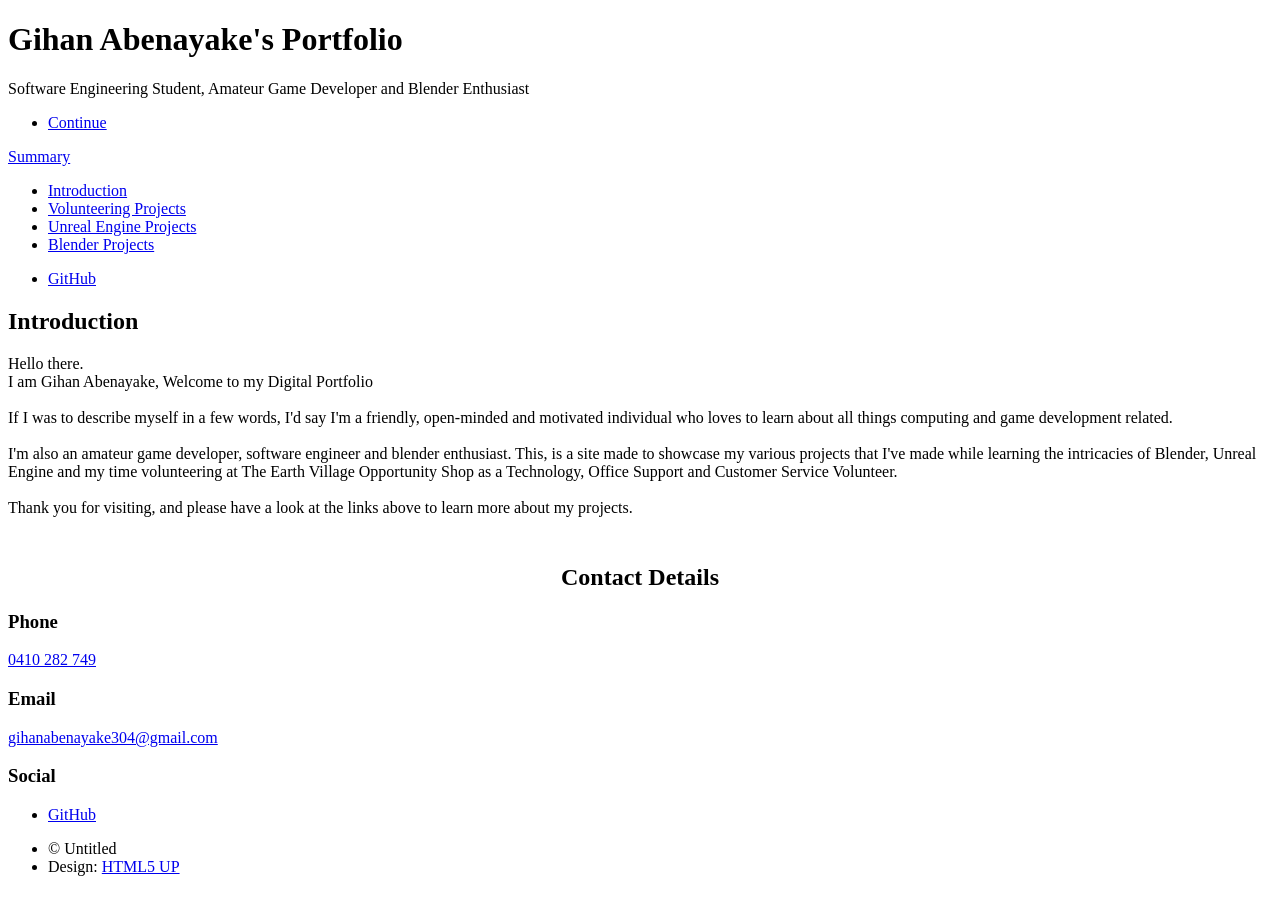
==== commit 38e64946: "Added Anims and Basic Models for Blender creations - Added Anims and Basic Models for Blender creati" ====
--- a/index.html
+++ b/index.html
@@ -40,7 +40,7 @@
 							<li><a href="./Subpages/BlenderProjects.html">Blender Projects</a></li>
 						</ul>
 						<ul class="icons">
-							<li><a href="#" class="icon brands fa-github"><span class="label">GitHub</span></a></li>
+							<li><a href="#" target="_blank" class="icon brands fa-github"><span class="label">GitHub</span></a></li>
 						</ul>
 					</nav>
 
@@ -70,28 +70,8 @@
 
 				<!-- Footer -->
 					<footer id="footer">
-						<section>
-							<form method="post" action="#">
-								<div class="fields">
-									<div class="field">
-										<label for="name">Name</label>
-										<input type="text" name="name" id="name" />
-									</div>
-									<div class="field">
-										<label for="email">Email</label>
-										<input type="text" name="email" id="email" />
-									</div>
-									<div class="field">
-										<label for="message">Message</label>
-										<textarea name="message" id="message" rows="3"></textarea>
-									</div>
-								</div>
-								<ul class="actions">
-									<li><input type="submit" value="Send Message" /></li>
-								</ul>
-							</form>
-						</section>
 						<section class="split contact">
+							<h2 align="center"><br /> Contact Details </h2>
 							<section>
 								<h3>Phone</h3>
 								<p><a href="#">0410 282 749</a></p>
@@ -103,7 +83,7 @@
 							<section>
 								<h3>Social</h3>
 								<ul class="icons alt">
-									<li><a href="#" class="icon brands alt fa-github"><span class="label">GitHub</span></a></li>
+									<li><a href="#" target="_blank" class="icon brands alt fa-github"><span class="label">GitHub</span></a></li>
 								</ul>
 							</section>
 						</section>
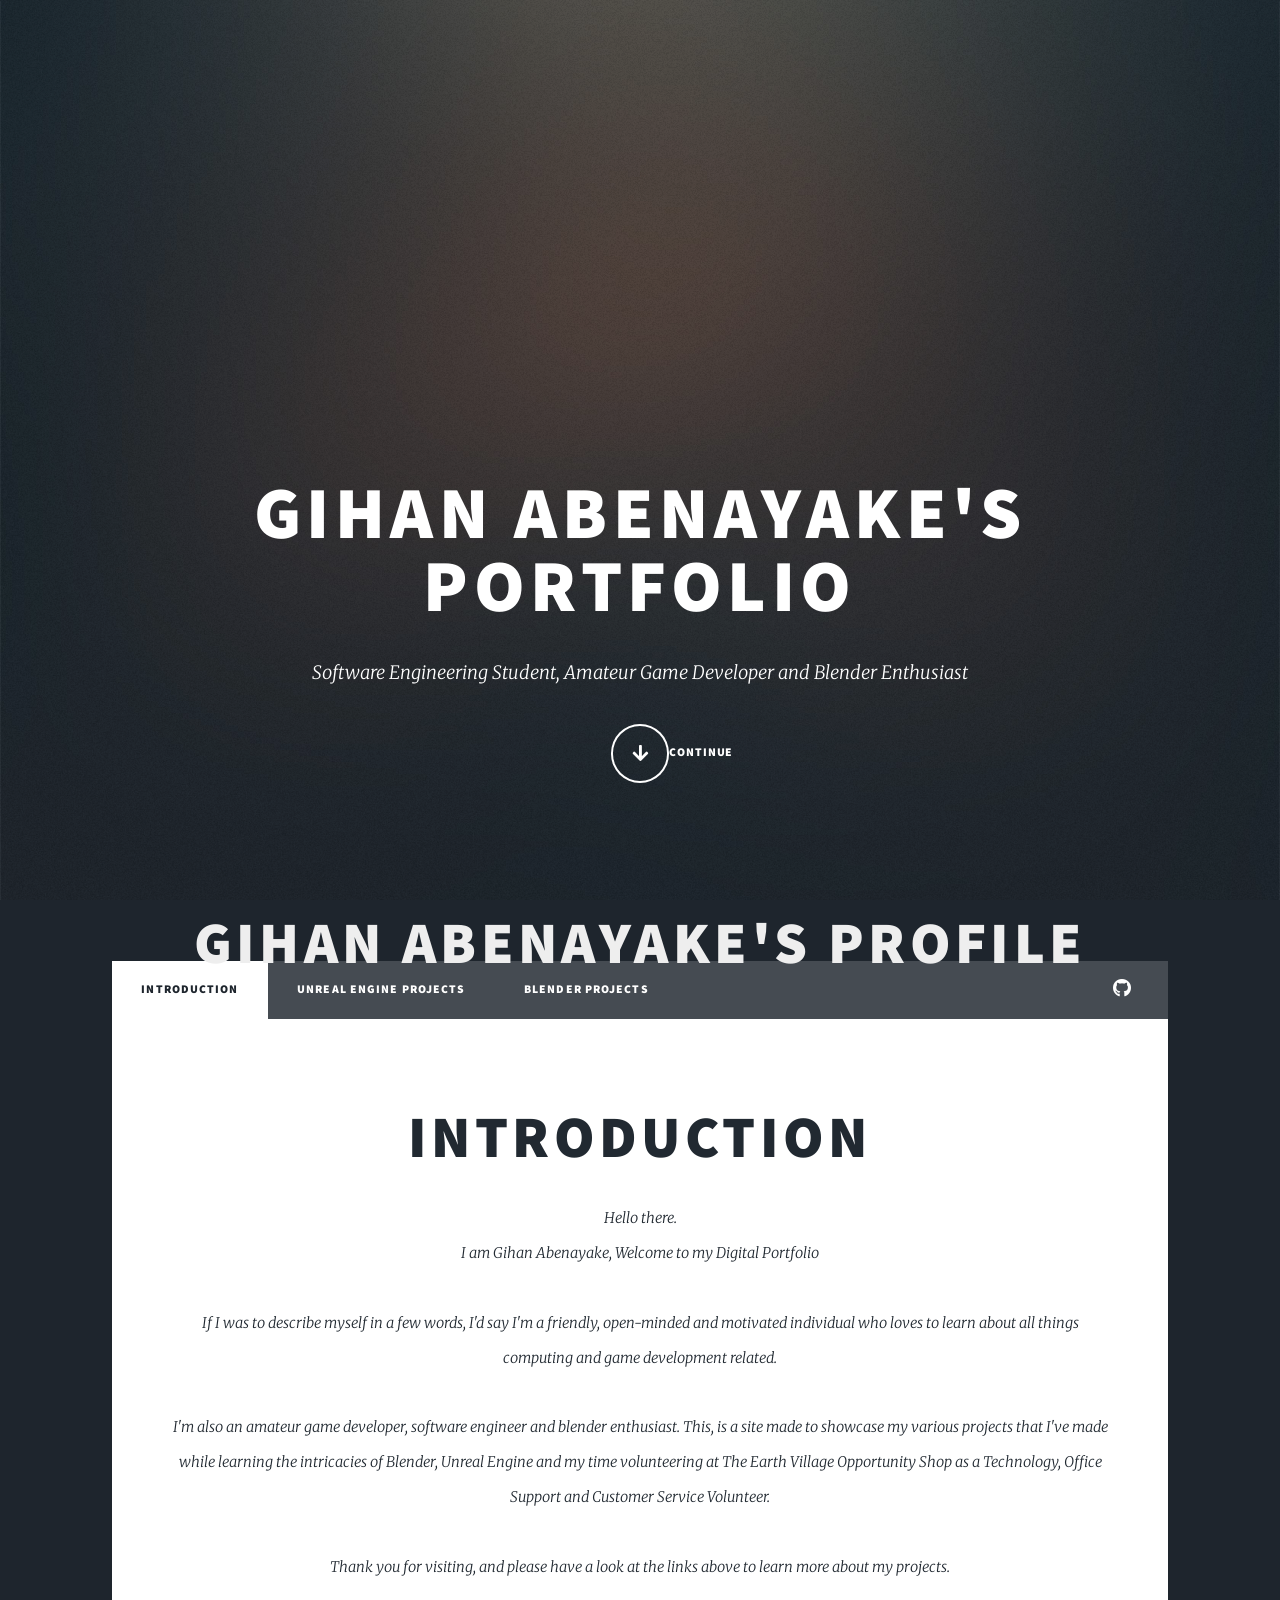
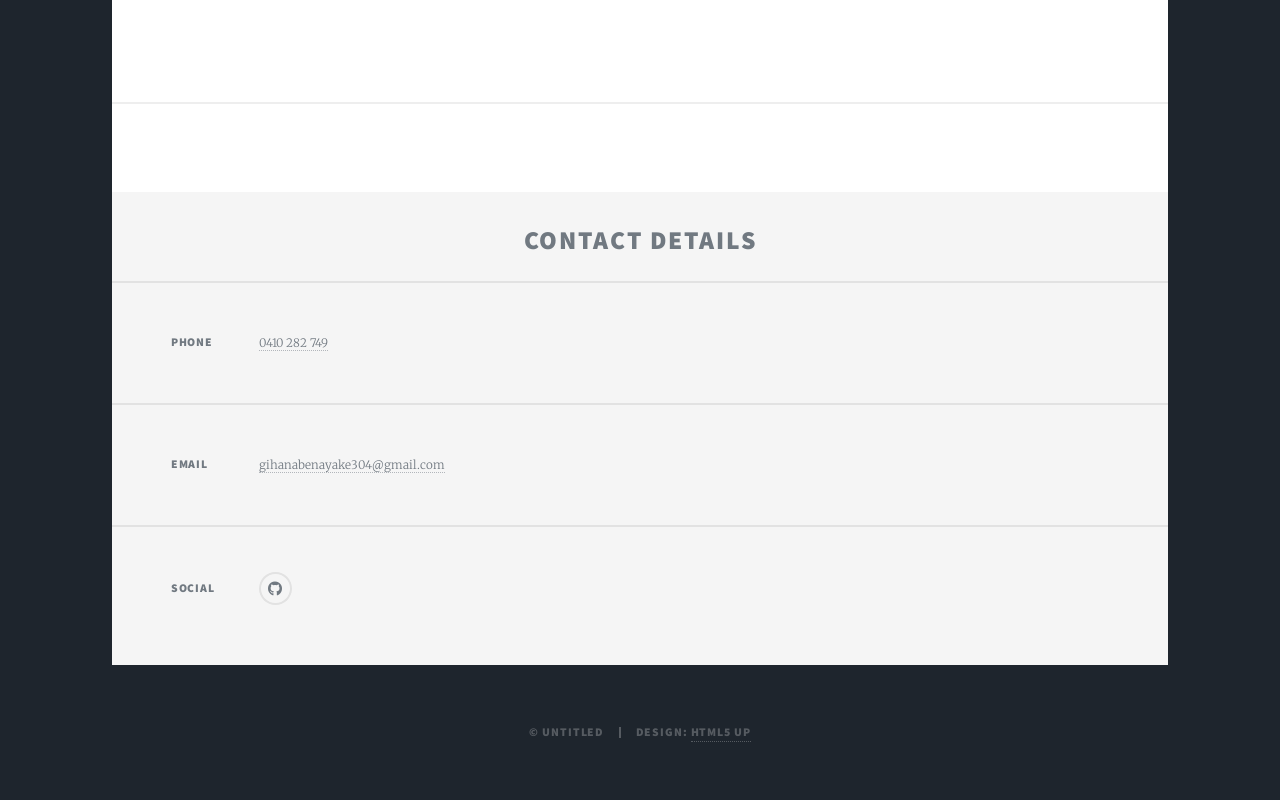
==== commit db8f2032: "Added Sticky Header with Name and Weapon Modeling  Images" ====
--- a/index.html
+++ b/index.html
@@ -26,21 +26,20 @@
 						</ul>
 					</div>
 
-				<!-- Header -->
-					<header id="header">
-						<a href="index.html" class="logo">Summary</a>
-					</header>
+					<div id="nameplate">
+						<h1>Gihan Abenayake's Profile</h1>
+					</div>
 
 				<!-- Nav -->
 					<nav id="nav">
 						<ul class="links">
 							<li class="active"><a href="index.html">Introduction</a></li>
-							<li><a href="./Subpages/VolunteeringProjects.html">Volunteering Projects</a></li>
+							<!--<li><a href="./Subpages/VolunteeringProjects.html">Volunteering Projects</a></li>-->
 							<li><a href="./Subpages/UnrealEngineProjects.html">Unreal Engine Projects</a></li>
 							<li><a href="./Subpages/BlenderProjects.html">Blender Projects</a></li>
 						</ul>
 						<ul class="icons">
-							<li><a href="#" target="_blank" class="icon brands fa-github"><span class="label">GitHub</span></a></li>
+							<li><a href="https://bitbucket.org/gihanabenayake/athg/src/main/" target="_blank" class="icon brands fa-github"><span class="label">GitHub</span></a></li>
 						</ul>
 					</nav>
 
@@ -83,7 +82,7 @@
 							<section>
 								<h3>Social</h3>
 								<ul class="icons alt">
-									<li><a href="#" target="_blank" class="icon brands alt fa-github"><span class="label">GitHub</span></a></li>
+									<li><a href="https://bitbucket.org/gihanabenayake/athg/src/main/" target="_blank" class="icon brands alt fa-github"><span class="label">GitHub</span></a></li>
 								</ul>
 							</section>
 						</section>
@@ -104,6 +103,7 @@
 			<script src="assets/js/breakpoints.min.js"></script>
 			<script src="assets/js/util.js"></script>
 			<script src="assets/js/main.js"></script>
+			<script src="assets/js/stickyheader.js"></script>
 
 	</body>
 </html>
--- a/assets/css/main.css
+++ b/assets/css/main.css
@@ -154,6 +154,18 @@
 		line-height: 2.375;
 	}
 
+	#nameplate {
+
+		padding: 1%;
+		top: 0;
+		text-align: center;
+		position: sticky;
+		z-index: 9999;
+		h1 {
+			color: #eeeeee;
+		}
+	}
+
 	a {
 		-moz-transition: color 0.2s ease-in-out, background-color 0.2s ease-in-out, border-color 0.2s ease-in-out, box-shadow 0.2s ease-in-out;
 		-webkit-transition: color 0.2s ease-in-out, background-color 0.2s ease-in-out, border-color 0.2s ease-in-out, box-shadow 0.2s ease-in-out;
@@ -262,7 +274,7 @@
 			display: block;
 			line-height: 1.75;
 			padding: 1rem 1.5rem;
-			overflow-x: auto;
+			
 		}
 
 	hr {
@@ -2110,7 +2122,7 @@
 			line-height: 4rem;
 			border-radius: 4rem;
 			text-indent: 4rem;
-			overflow: hidden;
+			
 			padding: 0;
 			white-space: nowrap;
 		}
@@ -2659,7 +2671,7 @@
 		}
 
 	a.image {
-		overflow: hidden;
+		
 	}
 
 		a.image img {
@@ -2907,7 +2919,7 @@
 		text-align: center;
 	}
 
-	header {
+	.header {
 		cursor: default;
 	}
 
@@ -3004,7 +3016,7 @@
 
 	.table-wrapper {
 		-webkit-overflow-scrolling: touch;
-		overflow-x: auto;
+	
 	}
 
 	table {
@@ -3224,7 +3236,7 @@
 		transition: opacity 0.5s ease;
 		position: relative;
 		z-index: 1;
-		overflow: hidden;
+		
 	}
 
 		#wrapper > .bg {
@@ -3619,7 +3631,6 @@
 		height: 4rem;
 		line-height: 4rem;
 		margin: -4rem auto 0 auto;
-		overflow: hidden;
 		padding: 0 2rem 0 0;
 		position: relative;
 		width: calc(100% - 4rem);
@@ -4567,7 +4578,7 @@
 		color: #212931;
 		height: 100%;
 		max-width: 80%;
-		overflow-y: auto;
+
 		padding: 3rem 2rem;
 		position: fixed;
 		right: 0;
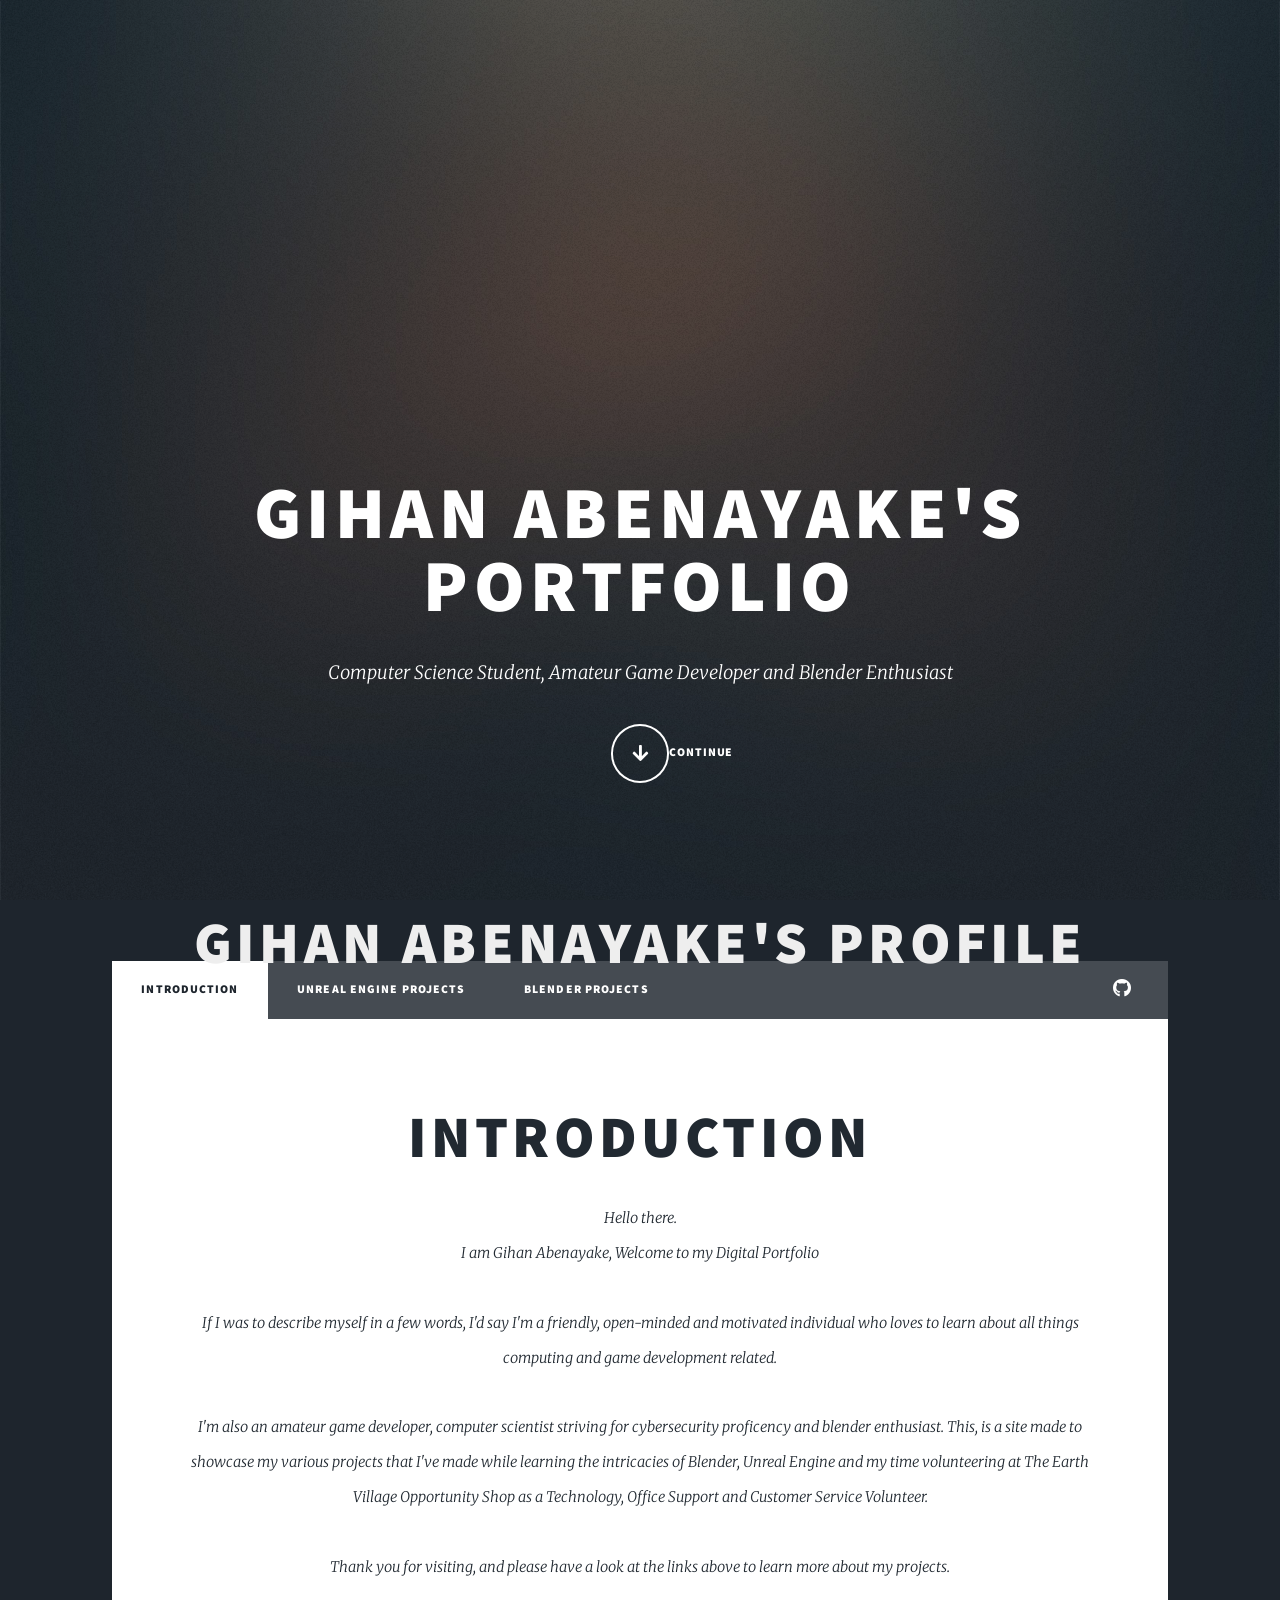
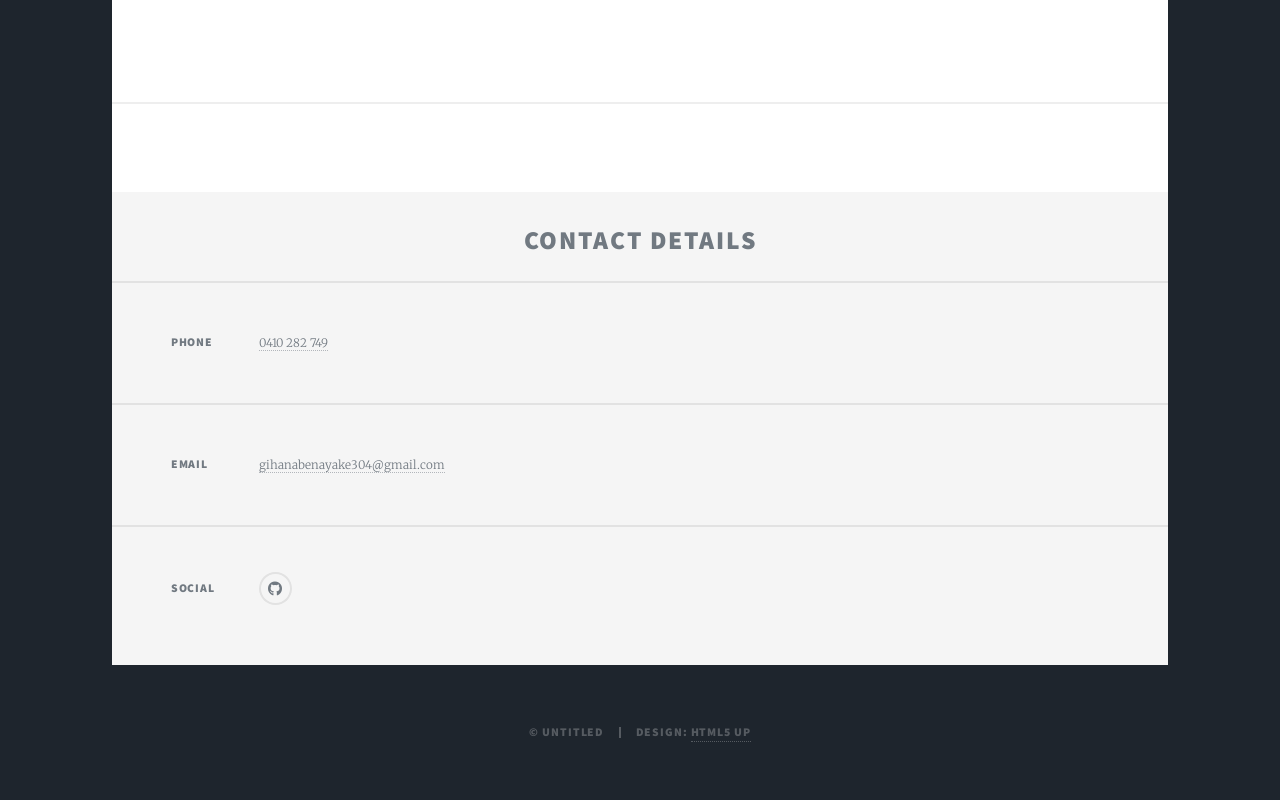
==== commit f946bc53: "Updated student profession" ====
--- a/index.html
+++ b/index.html
@@ -20,7 +20,7 @@
 				<!-- Intro -->
 					<div id="intro">
 						<h1>Gihan Abenayake's Portfolio</h1>
-						<p>Software Engineering Student, Amateur Game Developer and Blender Enthusiast</p>
+						<p>Computer Science Student, Amateur Game Developer and Blender Enthusiast</p>
 						<ul class="actions">
 							<li><a href="#header" class="button icon solid solo fa-arrow-down scrolly">Continue</a></li>
 						</ul>
@@ -55,7 +55,7 @@
 									<br /> 
 									<br /> If I was to describe myself in a few words, I'd say I'm a friendly, open-minded and motivated individual who loves to learn about all things computing and game development related.
 									<br /> 
-									<br />I'm also an amateur game developer, software engineer and blender enthusiast. This, is a site made to showcase my various projects that I've made while learning the intricacies of Blender, Unreal Engine and my time volunteering at The Earth Village Opportunity Shop as a Technology, Office Support and Customer Service Volunteer. 
+									<br />I'm also an amateur game developer, computer scientist striving for cybersecurity proficency and blender enthusiast. This, is a site made to showcase my various projects that I've made while learning the intricacies of Blender, Unreal Engine and my time volunteering at The Earth Village Opportunity Shop as a Technology, Office Support and Customer Service Volunteer. 
 									<br /> 
 									<br />Thank you for visiting, and please have a look at the links above to learn more about my projects.</p>
 							</article>
